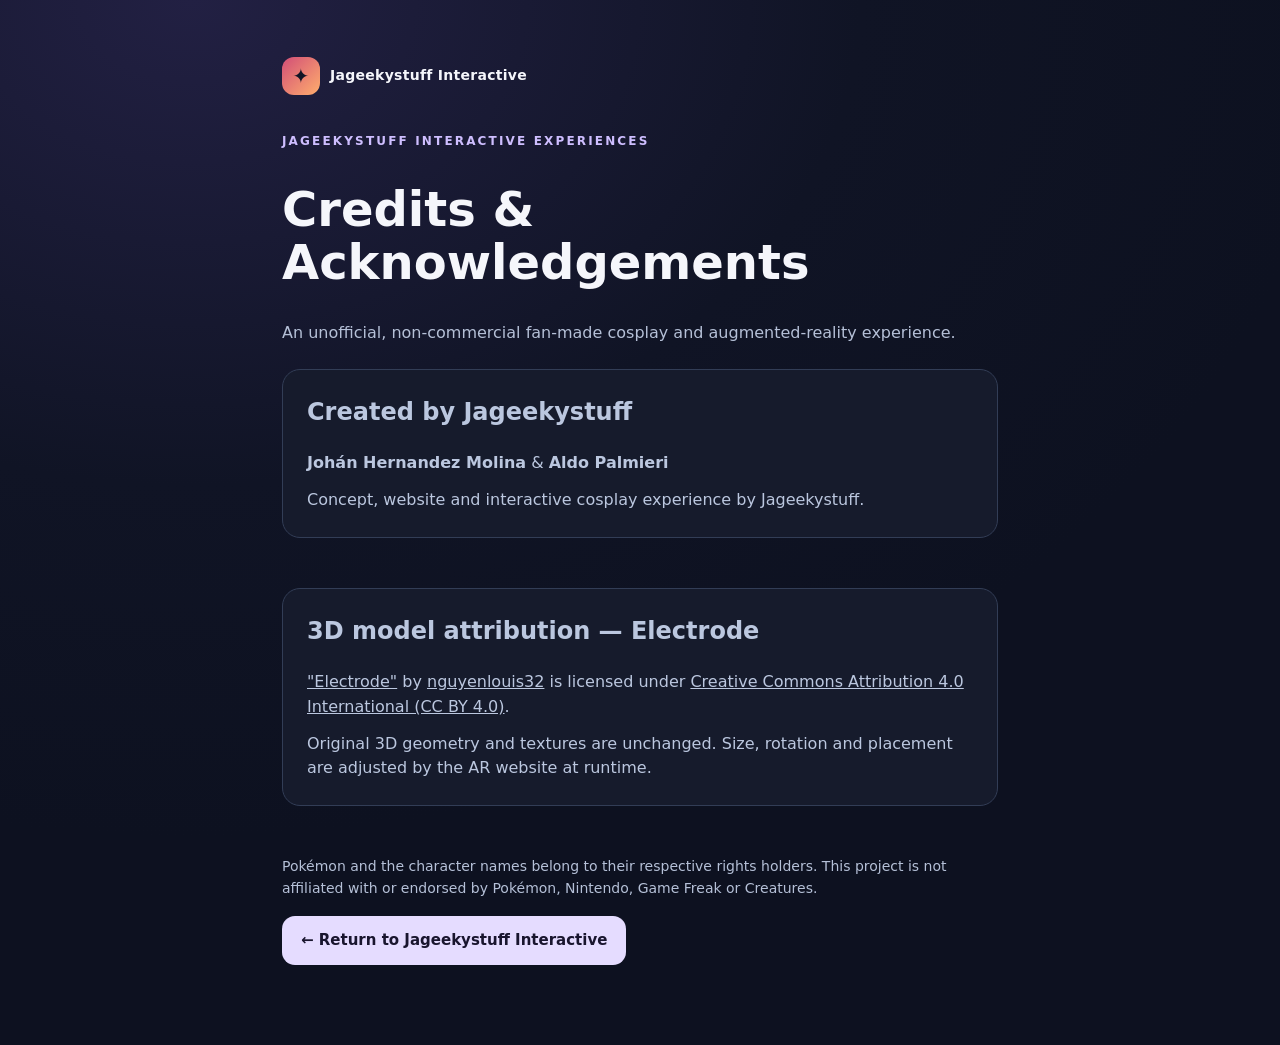
==== credits/index.html @ e49dac98 "Release v2.6 - Documentation and credits" ====
<!doctype html>
<html lang="en">
<head>
  <meta charset="utf-8">
  <meta name="viewport" content="width=device-width, initial-scale=1, viewport-fit=cover">
  <meta name="theme-color" content="#131a2c">
  <title>Credits & Acknowledgements · Jageekystuff Interactive</title>
  <link rel="stylesheet" href="/assets/styles.css">
</head>
<body>
  <div class="container" style="max-width:760px;padding-top:32px;padding-bottom:64px">
    <nav class="nav"><a class="mark" href="/"><span class="mark-icon">✦</span> Jageekystuff Interactive</a></nav>
    <main>
      <p class="eyebrow">Jageekystuff Interactive Experiences</p>
      <h1 style="font-size:clamp(29px,7vw,48px);line-height:1.1">Credits & Acknowledgements</h1>
      <p style="color:var(--muted)">An unofficial, non-commercial fan-made cosplay and augmented-reality experience.</p>
      <section class="notice" style="margin-top:24px">
        <h2 style="margin-top:0">Created by Jageekystuff</h2>
        <p><strong>Johán Hernandez Molina</strong> &amp; <strong>Aldo Palmieri</strong></p>
        <p style="margin-top:12px">Concept, website and interactive cosplay experience by Jageekystuff.</p>
      </section>
      <section class="notice" style="margin-top:24px">
        <h2 style="margin-top:0">3D model attribution — Electrode</h2>
        <p><a href="https://skfb.ly/ouFTG">"Electrode"</a> by <a href="https://sketchfab.com/nguyenlouis32">nguyenlouis32</a> is licensed under <a href="https://creativecommons.org/licenses/by/4.0/">Creative Commons Attribution 4.0 International (CC BY 4.0)</a>.</p>
        <p style="margin-top:12px">Original 3D geometry and textures are unchanged. Size, rotation and placement are adjusted by the AR website at runtime.</p>
      </section>
      <p style="color:var(--muted);font-size:14px">Pokémon and the character names belong to their respective rights holders. This project is not affiliated with or endorsed by Pokémon, Nintendo, Game Freak or Creatures.</p>
      <p><a class="button" href="/">← Return to Jageekystuff Interactive</a></p>
    </main>
  </div>
</body>
</html>
---- assets/styles.css ----
:root{--bg:#0d1120;--panel:#1a2032;--text:#f5f6fb;--muted:#b5c0d7;--purple:#9a8bff;--border:#323d56;--orange:#ff9c46;--yellow:#ffe470;--card-radius:24px}*{box-sizing:border-box}html{scroll-behavior:smooth}body{margin:0;background:radial-gradient(ellipse 90% 80% at 15% 0%,#222043 0%,#101425 58%,#0d1120 100%);font-family:Inter,ui-sans-serif,system-ui,-apple-system,'Segoe UI',Arial,sans-serif;color:var(--text);line-height:1.55}a{color:inherit}a:focus-visible,button:focus-visible{outline:3px solid #ffdb93;outline-offset:3px}.container{max-width:1000px;margin:0 auto;padding:0 22px}.nav{display:flex;align-items:center;justify-content:space-between;gap:16px;padding:25px 0}.mark{display:flex;align-items:center;gap:10px;font-size:14px;font-weight:850;letter-spacing:.02em;text-decoration:none}.mark-icon{display:inline-grid;place-items:center;width:38px;height:38px;border-radius:12px;background:linear-gradient(135deg,#d24e77,#ffae6d);color:#101425;font-size:20px}.nav small{color:var(--muted)}.hero{padding:75px 0 40px;max-width:800px}.eyebrow{text-transform:uppercase;letter-spacing:.18em;font-size:12px;color:#cebeff;font-weight:850}.hero h1{font-size:clamp(43px,7vw,76px);line-height:1.03;margin:17px 0 22px;letter-spacing:-.05em;font-weight:850}.gradient{background:linear-gradient(90deg,#ffbb92,#ffd7a9,#cbb6ff);color:transparent;background-clip:text}.hero p{color:var(--muted);font-size:clamp(16px,2vw,20px);max-width:610px}.grid{display:grid;grid-template-columns:repeat(2,minmax(0,1fr));gap:20px;padding:26px 0}.feature-card{position:relative;background:linear-gradient(158deg,#27253c 0%,#191d2e 82%);border:1px solid var(--border);border-radius:var(--card-radius);padding:27px;min-height:335px;display:flex;flex-direction:column;overflow:hidden}.feature-card:after{content:'✦';position:absolute;right:22px;top:12px;font-size:95px;line-height:1;opacity:.065}.feature-card h2{font-size:31px;line-height:1.1;margin:30px 0 8px}.feature-card p{margin:0 0 24px;color:var(--muted)}.feature-card.fire{border-top:3px solid #ff9855}.feature-card.electric{border-top:3px solid #f7d664}.tag{font-size:12px;letter-spacing:.1em;color:#ffe3b2;font-weight:850;text-transform:uppercase}.electric .tag{color:#ffef9b}.pills{display:flex;flex-wrap:wrap;gap:8px;margin-bottom:25px}.pills span{display:inline-block;border:1px solid #46506b;color:#e4e9fa;padding:5px 12px;font-size:13px;border-radius:30px}.button{border:0;border-radius:13px;padding:13px 19px;background:#e5dcff;color:#19152e;text-decoration:none;display:inline-flex;gap:9px;justify-content:center;align-items:center;font-size:15px;font-weight:800;cursor:pointer;transition:filter .2s}.button:hover{filter:brightness(1.08)}.button.outline{background:#272e45;color:#ecedfa;border:1px solid #525d77}.feature-card .button{margin-top:auto;align-self:flex-start}.notice{margin:28px 0 50px;background:#161b2c;border:1px solid var(--border);border-radius:18px;padding:24px;color:#bbc7df}.notice h3{color:#f1f2f8;margin:0 0 8px}.notice p{margin:0}.footer{border-top:1px solid #2d364d;padding:24px 0 40px;color:#a3aac0;font-size:13px}.footer .container{display:flex;justify-content:space-between;gap:15px;flex-wrap:wrap}.ar-body{background:#080c13}.ar-header{position:fixed;z-index:99;top:0;left:0;right:0;padding:12px 16px;background:linear-gradient(#0d1422ec,#0d142200);display:flex;align-items:flex-start;justify-content:space-between;gap:10px;pointer-events:none}.ar-header>*{pointer-events:auto}.mini-brand{background:#121c2bda;border:1px solid #4d5876a0;padding:10px 13px;border-radius:12px;font-size:14px;text-decoration:none;font-weight:800}.ar-status{margin-top:2px;border:1px solid #565b6d;background:#161b2ccc;padding:8px 11px;border-radius:12px;font-size:12px;color:#e9ecf7}.ar-bottom{position:fixed;z-index:99;bottom:14px;left:50%;transform:translateX(-50%);width:min(calc(100% - 22px),510px);border:1px solid #60698085;border-radius:20px;padding:15px 15px 12px;background:#111727ed;box-shadow:0 8px 50px #0009;color:#fff}.ar-bottom p{color:#cad5e9;font-size:12px;margin:5px 0 0}.ar-bottom strong{font-size:15px}.choice{display:flex;gap:8px;margin:9px 0 0}.choice button{flex:1;cursor:pointer;border-radius:12px;padding:10px 12px;font-size:14px;font-weight:850;border:1px solid #434d67;background:#263048;color:#f7f7fa}.choice button[aria-pressed=true]{border-color:#cbb6ff;background:#594c94}.guide-link{color:#ffda94}.ar-scene{position:fixed;inset:0;width:100vw;height:100vh;overflow:hidden}.ar-scene a-scene{width:100%;height:100%}.ar-start{position:fixed;z-index:110;inset:0;background:#080d19ef;display:grid;place-items:center;padding:22px}.start-card{max-width:450px;background:linear-gradient(#222641,#13192b);border:1px solid #49516c;border-radius:24px;text-align:center;padding:28px 22px}.start-card h1{font-size:33px;line-height:1.09;margin:10px 0 15px}.start-card p{font-size:15px;color:#ccd6eb}.start-card .button{width:100%;margin-top:12px}.small-note{font-size:12px!important}.scan-icon{font-size:43px}.hidden{display:none!important}@media(max-width:650px){.grid{grid-template-columns:1fr}.hero{padding:49px 0 15px}.nav small{display:none}.feature-card{min-height:290px}.feature-card h2{margin-top:20px}.ar-bottom{bottom:8px}}


/* AR model calibration controls, intentionally small and collapsible for mobile use. */
.adjust-toggle{position:fixed;z-index:105;top:68px;right:12px;border:1px solid #606b8a;background:#182036eb;color:#f8f8ff;border-radius:11px;padding:10px 12px;font-size:13px;font-weight:750;cursor:pointer}
.adjust-panel{position:fixed;z-index:106;top:114px;right:10px;width:min(370px,calc(100vw - 20px));max-height:min(67dvh,630px);overflow-y:auto;overscroll-behavior:contain;background:#111a2af5;border:1px solid #697694;border-radius:18px;box-shadow:0 16px 60px #000d;color:white;padding:15px}
.adjust-head{display:flex;align-items:center;justify-content:space-between;gap:12px;margin-bottom:6px}.adjust-head strong{font-size:15px}.adjust-head button{background:#2c3653;border:1px solid #525f7c;border-radius:9px;color:#fff;font-size:16px;padding:5px 12px}
.adjust-note{font-size:12px;line-height:1.35;color:#c8d2ea;margin:8px 0}.adjust-grid{display:grid;gap:9px}.adjust-grid label{font-size:12px;color:#f1f4fb;display:block}.adjust-grid output{font-variant-numeric:tabular-nums;font-weight:800;color:#ffe6a3;padding-left:5px}.adjust-grid input{display:block;accent-color:#ffb461;width:100%;min-height:28px;margin-top:2px}.adjust-actions{display:flex;gap:8px;margin-top:12px}.adjust-actions button{flex:1;padding:9px 6px;border-radius:10px;border:1px solid #626c89;background:#2b3450;color:#fff;font-size:12px;font-weight:750;cursor:pointer}
@media(max-width:650px){.ar-status{font-size:10px;max-width:53vw;text-align:right}.adjust-panel{max-height:60dvh}}


/* V2.1: Keep DOM controls above AR.js camera/canvas layers on Android Chrome.
   A separate fixed UI portal is mounted directly under <body>. */
body.ar-body { overflow: hidden; }
.ar-ui-layer {
  position: fixed !important;
  inset: 0 !important;
  width: 100% !important;
  height: 100% !important;
  z-index: 2147483000 !important;
  pointer-events: none !important;
  isolation: isolate;
}
.ar-ui-layer > .ar-header,
.ar-ui-layer > .ar-bottom,
.ar-ui-layer > .adjust-toggle,
.ar-ui-layer > .adjust-panel,
.ar-ui-layer > .ar-start { pointer-events: auto !important; }
.ar-ui-layer > .ar-header { z-index: 5 !important; }
.ar-ui-layer > .ar-bottom { z-index: 5 !important; }
.ar-ui-layer > .adjust-toggle { z-index: 10 !important; }
.ar-ui-layer > .adjust-panel { z-index: 11 !important; }
.ar-ui-layer > .ar-start { z-index: 20 !important; }
.ar-scene { z-index: 0 !important; }
.adjust-toggle {
  top: 74px !important;
  right: 14px !important;
  display: inline-flex !important;
  align-items: center;
  justify-content: center;
  gap: 5px;
  min-height: 46px;
  visibility: visible !important;
  opacity: 1 !important;
  background: #fdd674 !important;
  color: #19131b !important;
  border: 2px solid #432c12 !important;
  box-shadow: 0 4px 20px #000b;
  font-size: 15px !important;
  font-weight: 900;
}
.adjust-toggle:focus-visible { outline: 3px solid #fff; }
.adjust-panel {
  top: 129px !important;
  max-height: calc(100dvh - 175px) !important;
  background: #101827 !important;
  box-shadow: 0 9px 60px #000f;
}
.ar-bottom { bottom: max(10px, env(safe-area-inset-bottom)) !important; }
@media (max-width: 600px) {
  .ar-header { padding: 12px 12px !important; }
  .ar-status { max-width: 43vw !important; }
  .adjust-panel { max-height: calc(100dvh - 175px) !important; }
  .ar-bottom { max-height: 34dvh; overflow-y: auto; }
}


/* V2.2: AR.js sometimes writes a fixed inline width to <body> and its scene.
   Keep the mobile viewport independent from video / renderer dimensions. */
html:has(body.ar-body) {
  width: 100% !important;
  max-width: 100% !important;
  height: 100% !important;
  min-width: 0 !important;
  margin: 0 !important;
  overflow: hidden !important;
  -webkit-text-size-adjust: 100%;
  text-size-adjust: 100%;
}
body.ar-body {
  width: 100% !important;
  max-width: 100% !important;
  min-width: 0 !important;
  height: 100% !important;
  min-height: 100% !important;
  margin: 0 !important;
  padding: 0 !important;
  overflow: hidden !important;
  position: relative !important;
}
body.ar-body > main {
  position: fixed !important;
  inset: 0 !important;
  width: 100% !important;
  height: 100% !important;
  overflow: hidden !important;
}
body.ar-body #scene-host {
  position: absolute !important;
  inset: 0 !important;
  width: 100% !important;
  height: 100% !important;
  min-width: 0 !important;
  max-width: 100% !important;
  overflow: hidden !important;
  z-index: 0 !important;
}
body.ar-body #scene-host > a-scene {
  display: block !important;
  position: absolute !important;
  inset: 0 !important;
  width: 100% !important;
  height: 100% !important;
  max-width: 100% !important;
  min-width: 0 !important;
  overflow: hidden !important;
}
body.ar-body #scene-host canvas.a-canvas {
  max-width: none;
}
body.ar-body .ar-ui-layer {
  position: fixed !important;
  inset: 0 !important;
  width: 100vw !important;
  width: 100dvw !important;
  height: 100vh !important;
  height: 100dvh !important;
  min-width: 0 !important;
  max-width: none !important;
  contain: layout style !important;
  transform: none !important;
  isolation: isolate;
}
body.ar-body .ar-header {
  top: env(safe-area-inset-top, 0px) !important;
  left: 0 !important;
  right: 0 !important;
  width: 100% !important;
  padding: 12px !important;
  display: flex !important;
  flex-wrap: nowrap !important;
  align-items: flex-start !important;
  justify-content: space-between !important;
}
body.ar-body .mini-brand {
  flex: 0 1 auto;
  min-width: 0;
  font-size: 14px;
  white-space: nowrap;
  line-height: 1.3;
}
body.ar-body .ar-status {
  flex: 0 1 48%;
  min-width: 0;
  max-width: 48%;
  overflow-wrap: anywhere;
}
body.ar-body .adjust-toggle {
  position: fixed !important;
  z-index: 15 !important;
  top: calc(env(safe-area-inset-top, 0px) + 73px) !important;
  right: 12px !important;
  left: auto !important;
  width: auto !important;
  max-width: calc(100vw - 24px) !important;
  min-height: 48px !important;
  padding: 10px 14px !important;
  font-size: 14px !important;
  white-space: nowrap !important;
  -webkit-text-size-adjust: 100%;
}
body.ar-body .adjust-panel {
  position: fixed !important;
  z-index: 16 !important;
  top: calc(env(safe-area-inset-top, 0px) + 128px) !important;
  bottom: auto !important;
  right: 10px !important;
  left: auto !important;
  width: min(380px, calc(100vw - 20px)) !important;
  max-height: calc(100dvh - 165px) !important;
  overflow: auto !important;
  -webkit-overflow-scrolling: touch;
  touch-action: pan-y;
}
body.ar-body .adjust-grid input { touch-action: pan-x !important; }
body.ar-body .ar-bottom {
  position: fixed !important;
  z-index: 5 !important;
  left: 50% !important;
  right: auto !important;
  transform: translateX(-50%) !important;
  width: calc(100vw - 24px) !important;
  max-width: 510px !important;
  bottom: calc(env(safe-area-inset-bottom, 0px) + 10px) !important;
  padding: 12px !important;
  max-height: min(31dvh, 205px) !important;
  overflow-y: auto;
}
body.ar-body .ar-start {
  position: fixed !important;
  z-index: 30 !important;
  inset: 0 !important;
  width: 100% !important;
  height: 100% !important;
  overflow-y: auto !important;
}
@media (max-width: 450px) {
  body.ar-body .ar-header { padding: 10px !important; }
  body.ar-body .mini-brand { font-size: 13px !important; padding: 9px 10px !important; }
  body.ar-body .ar-status { font-size: 10px !important; padding: 6px !important; }
  body.ar-body .adjust-toggle { top: calc(env(safe-area-inset-top, 0px) + 66px) !important; }
  body.ar-body .adjust-panel { top: calc(env(safe-area-inset-top, 0px) + 119px) !important; }
  body.ar-body .ar-bottom p { font-size: 11px; }
}
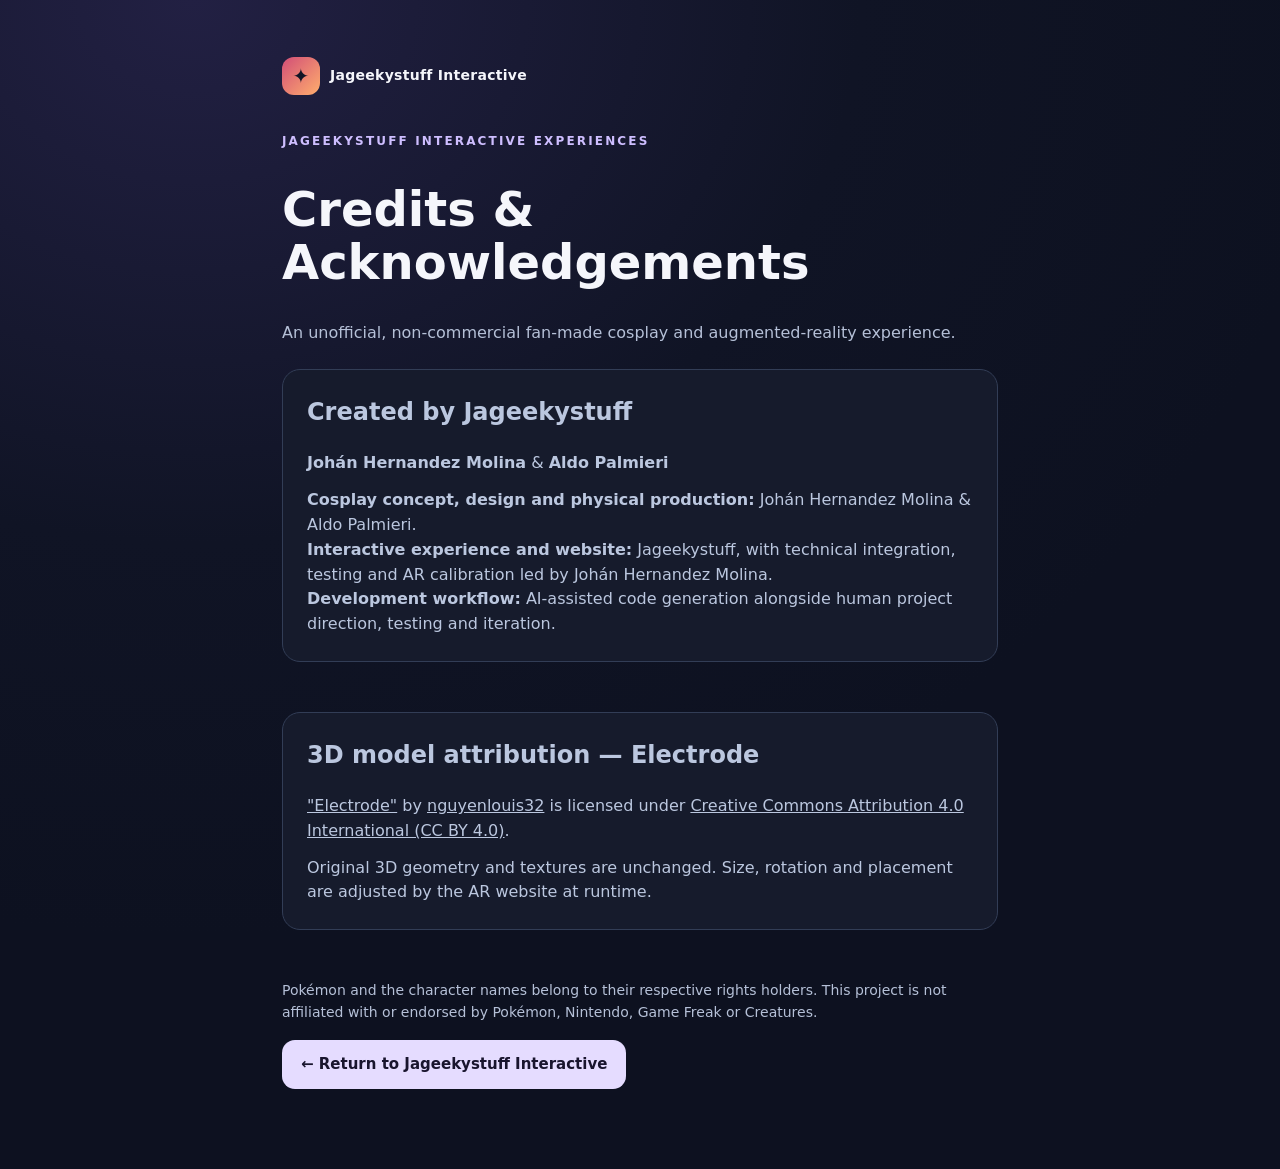
==== commit 4d9c218a: ""Release v2.7 - Electrode calibration and project updates"" ====
--- a/credits/index.html
+++ b/credits/index.html
@@ -17,7 +17,9 @@
       <section class="notice" style="margin-top:24px">
         <h2 style="margin-top:0">Created by Jageekystuff</h2>
         <p><strong>Johán Hernandez Molina</strong> &amp; <strong>Aldo Palmieri</strong></p>
-        <p style="margin-top:12px">Concept, website and interactive cosplay experience by Jageekystuff.</p>
+        <p style="margin-top:12px"><strong>Cosplay concept, design and physical production:</strong> Johán Hernandez Molina &amp; Aldo Palmieri.</p>
+        <p><strong>Interactive experience and website:</strong> Jageekystuff, with technical integration, testing and AR calibration led by Johán Hernandez Molina.</p>
+        <p><strong>Development workflow:</strong> AI-assisted code generation alongside human project direction, testing and iteration.</p>
       </section>
       <section class="notice" style="margin-top:24px">
         <h2 style="margin-top:0">3D model attribution — Electrode</h2>
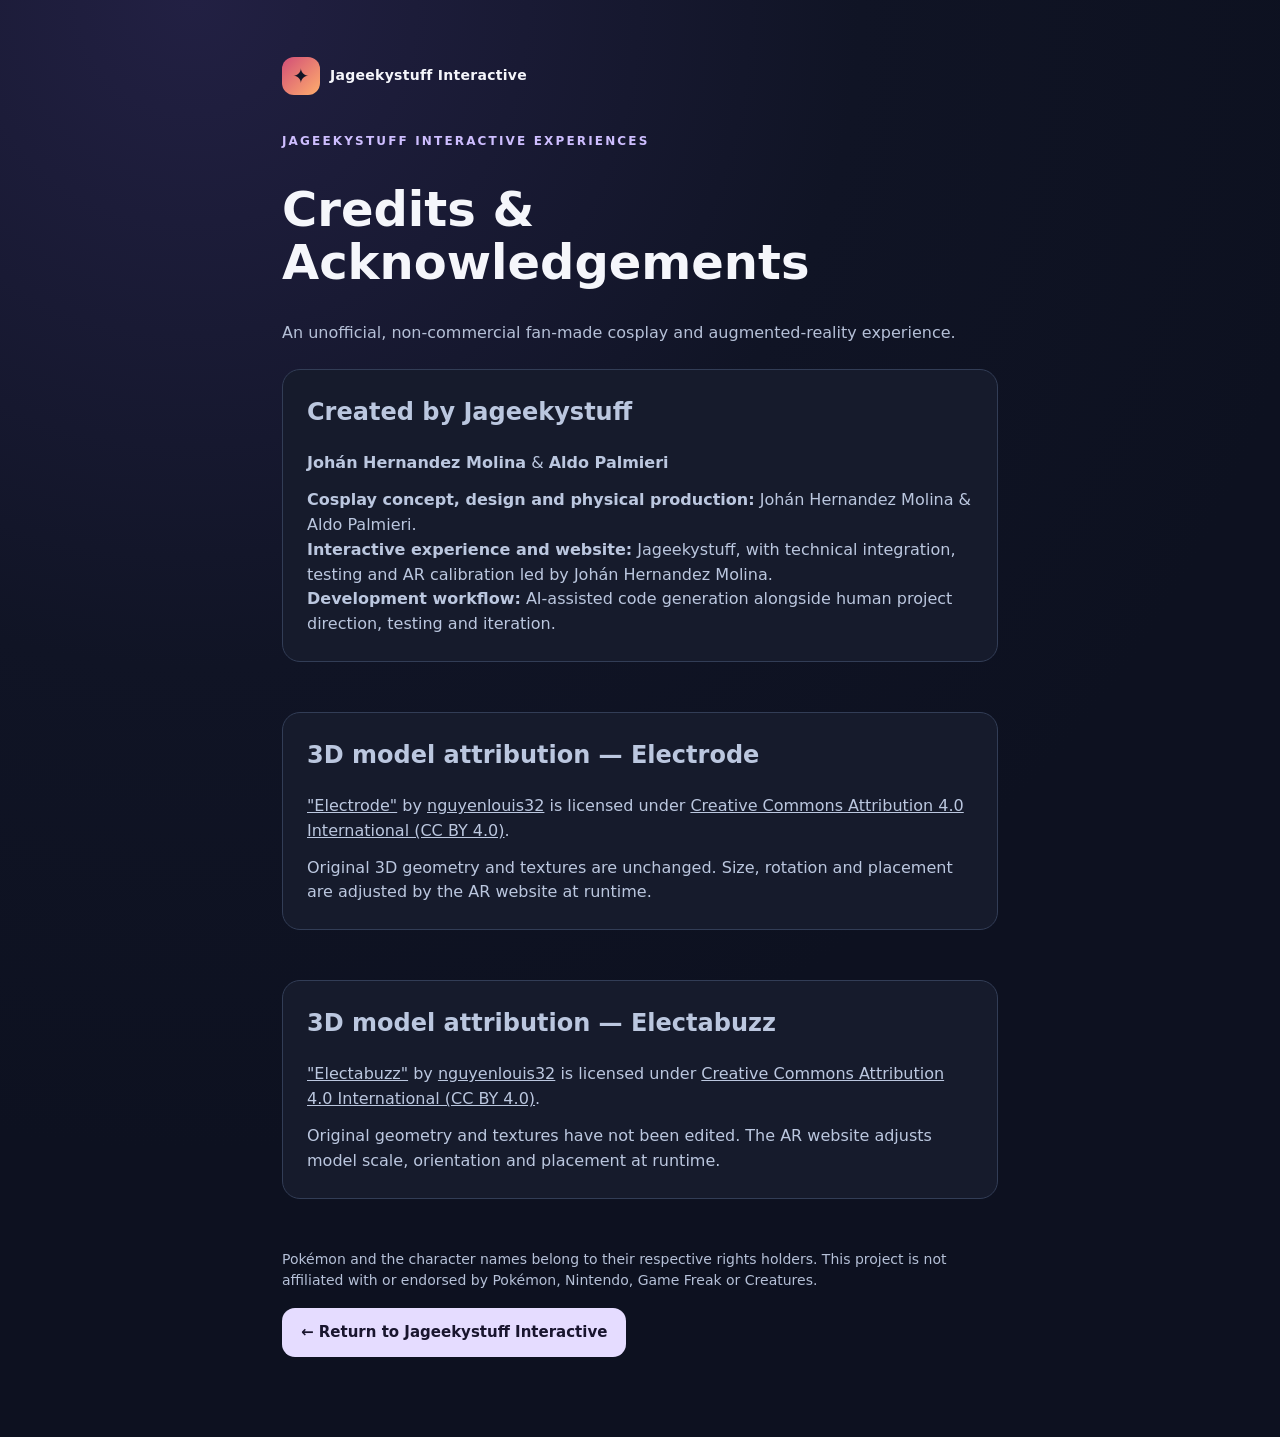
==== commit e464cd15: ""Release v2.8 - Add Electabuzz to Lt. Surge AR"" ====
--- a/credits/index.html
+++ b/credits/index.html
@@ -26,6 +26,11 @@
         <p><a href="https://skfb.ly/ouFTG">"Electrode"</a> by <a href="https://sketchfab.com/nguyenlouis32">nguyenlouis32</a> is licensed under <a href="https://creativecommons.org/licenses/by/4.0/">Creative Commons Attribution 4.0 International (CC BY 4.0)</a>.</p>
         <p style="margin-top:12px">Original 3D geometry and textures are unchanged. Size, rotation and placement are adjusted by the AR website at runtime.</p>
       </section>
+      <section class="notice" style="margin-top:24px">
+        <h2 style="margin-top:0">3D model attribution — Electabuzz</h2>
+        <p><a href="https://skfb.ly/ouHEN">"Electabuzz"</a> by <a href="https://sketchfab.com/nguyenlouis32">nguyenlouis32</a> is licensed under <a href="https://creativecommons.org/licenses/by/4.0/">Creative Commons Attribution 4.0 International (CC BY 4.0)</a>.</p>
+        <p style="margin-top:12px">Original geometry and textures have not been edited. The AR website adjusts model scale, orientation and placement at runtime.</p>
+      </section>
       <p style="color:var(--muted);font-size:14px">Pokémon and the character names belong to their respective rights holders. This project is not affiliated with or endorsed by Pokémon, Nintendo, Game Freak or Creatures.</p>
       <p><a class="button" href="/">← Return to Jageekystuff Interactive</a></p>
     </main>
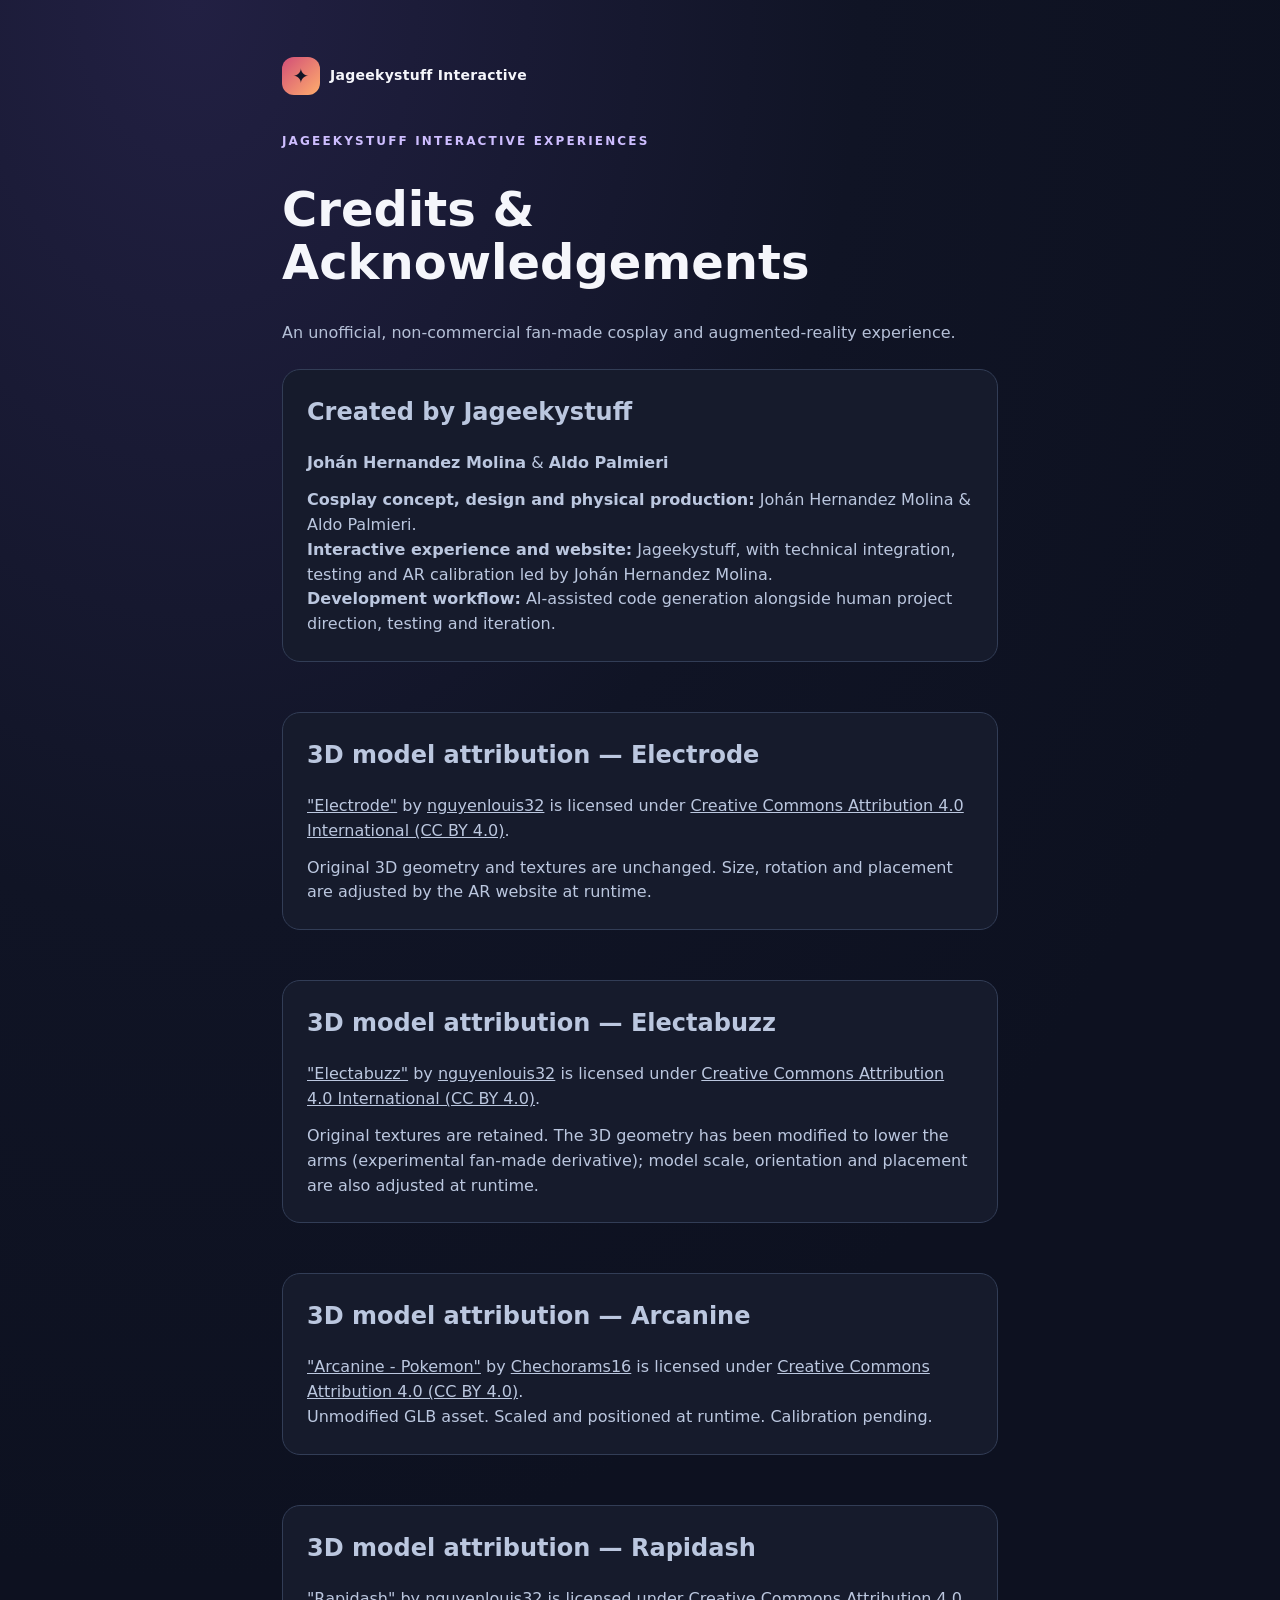
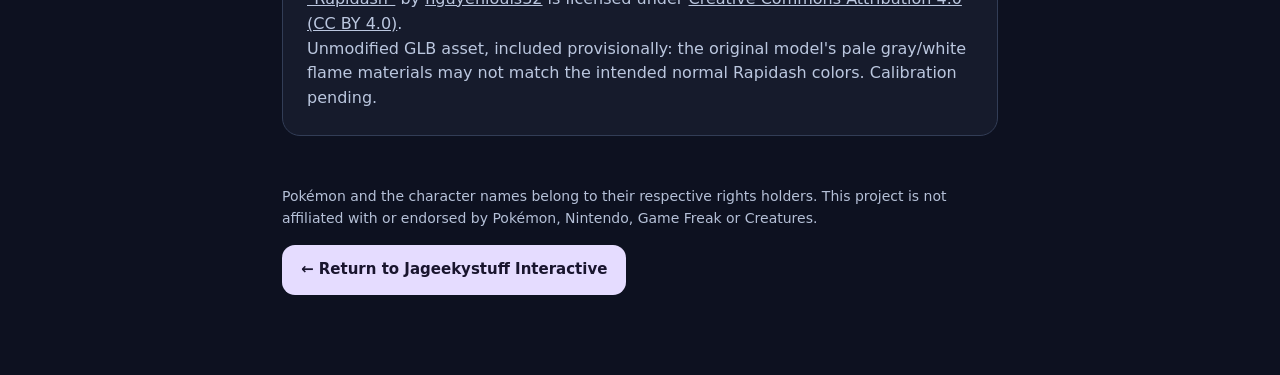
==== commit a9ddf918: ""Release v2.9 - Complete Pokemon roster and test Electabuzz relaxed pose"" ====
--- a/credits/index.html
+++ b/credits/index.html
@@ -29,7 +29,17 @@
       <section class="notice" style="margin-top:24px">
         <h2 style="margin-top:0">3D model attribution — Electabuzz</h2>
         <p><a href="https://skfb.ly/ouHEN">"Electabuzz"</a> by <a href="https://sketchfab.com/nguyenlouis32">nguyenlouis32</a> is licensed under <a href="https://creativecommons.org/licenses/by/4.0/">Creative Commons Attribution 4.0 International (CC BY 4.0)</a>.</p>
-        <p style="margin-top:12px">Original geometry and textures have not been edited. The AR website adjusts model scale, orientation and placement at runtime.</p>
+        <p style="margin-top:12px">Original textures are retained. The 3D geometry has been modified to lower the arms (experimental fan-made derivative); model scale, orientation and placement are also adjusted at runtime.</p>
+      </section>
+      <section class="notice" style="margin-top:24px">
+        <h2 style="margin-top:0">3D model attribution — Arcanine</h2>
+        <p><a href="https://skfb.ly/pAXUy">"Arcanine - Pokemon"</a> by <a href="https://sketchfab.com/Chechorams16">Chechorams16</a> is licensed under <a href="https://creativecommons.org/licenses/by/4.0/">Creative Commons Attribution 4.0 (CC BY 4.0)</a>.</p>
+        <p>Unmodified GLB asset. Scaled and positioned at runtime. Calibration pending.</p>
+      </section>
+      <section class="notice" style="margin-top:24px">
+        <h2 style="margin-top:0">3D model attribution — Rapidash</h2>
+        <p><a href="https://skfb.ly/ouEwL">"Rapidash"</a> by <a href="https://sketchfab.com/nguyenlouis32">nguyenlouis32</a> is licensed under <a href="https://creativecommons.org/licenses/by/4.0/">Creative Commons Attribution 4.0 (CC BY 4.0)</a>.</p>
+        <p>Unmodified GLB asset, included provisionally: the original model's pale gray/white flame materials may not match the intended normal Rapidash colors. Calibration pending.</p>
       </section>
       <p style="color:var(--muted);font-size:14px">Pokémon and the character names belong to their respective rights holders. This project is not affiliated with or endorsed by Pokémon, Nintendo, Game Freak or Creatures.</p>
       <p><a class="button" href="/">← Return to Jageekystuff Interactive</a></p>
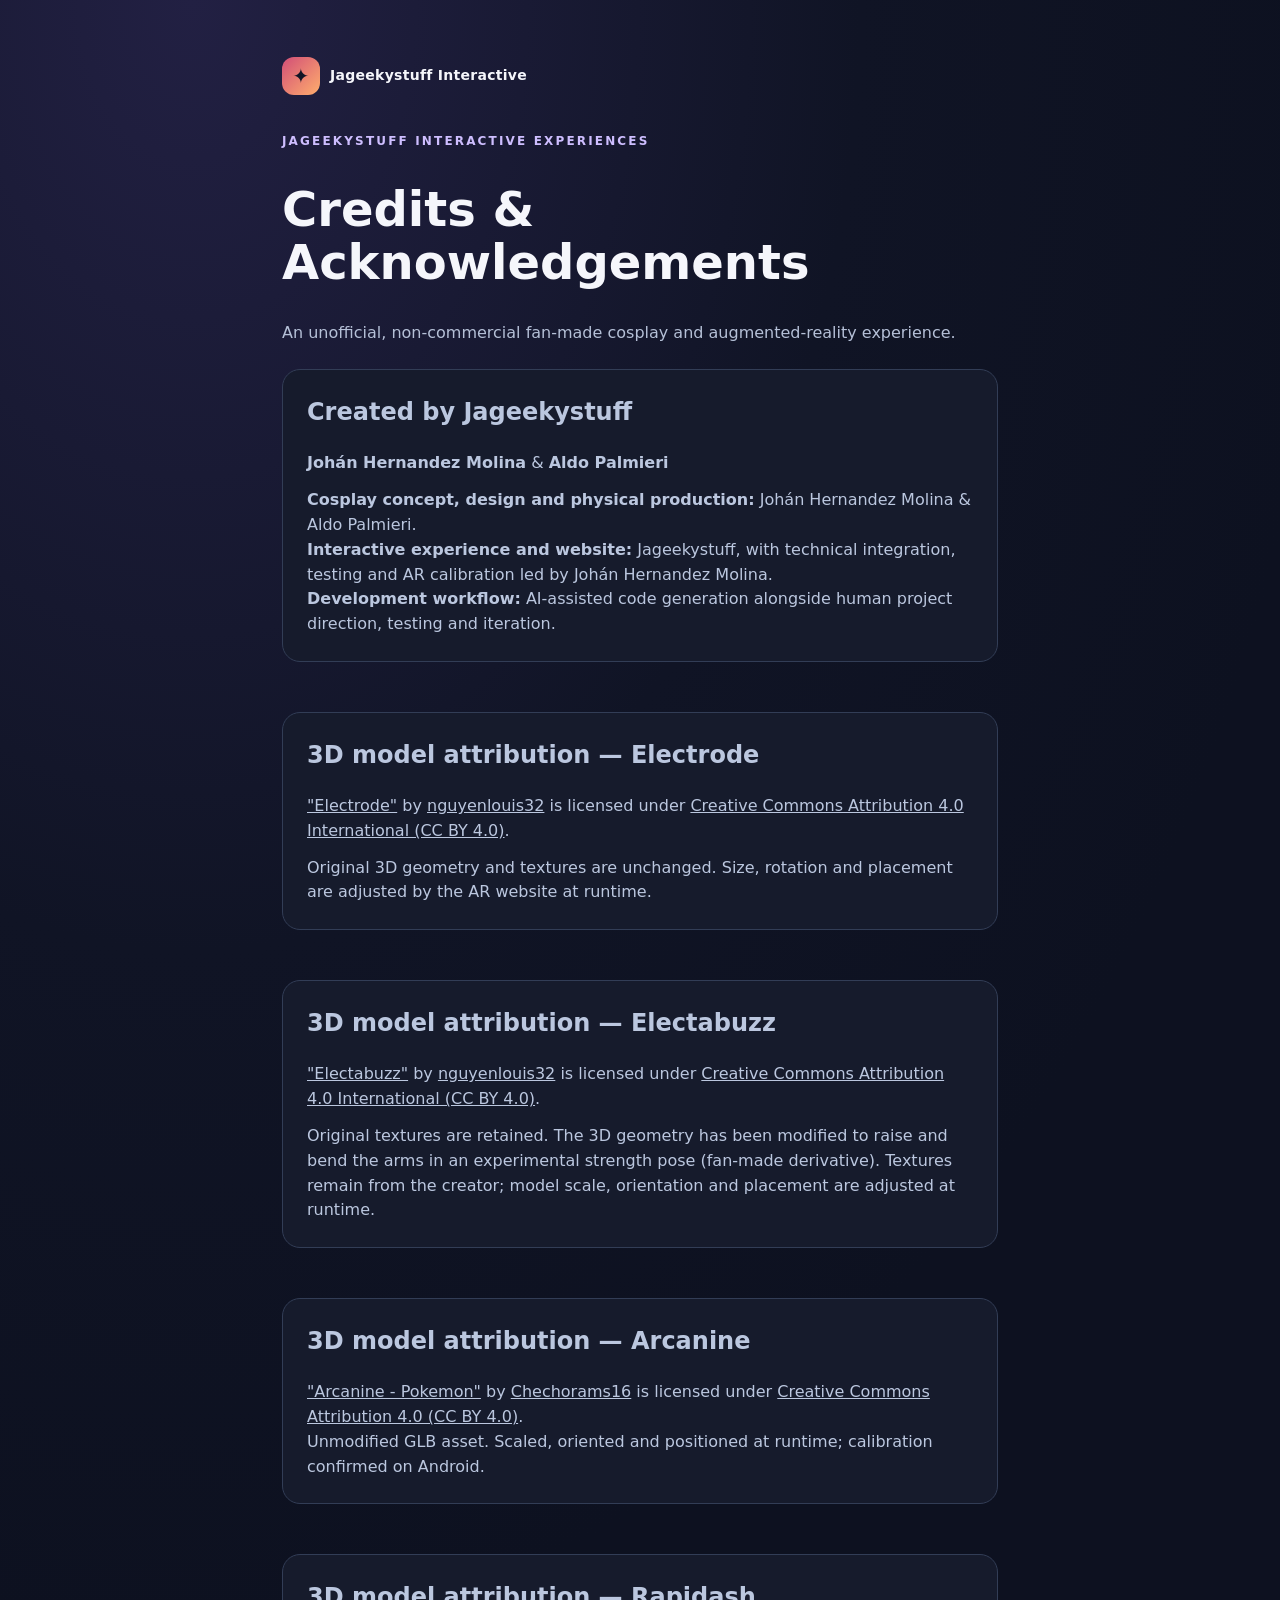
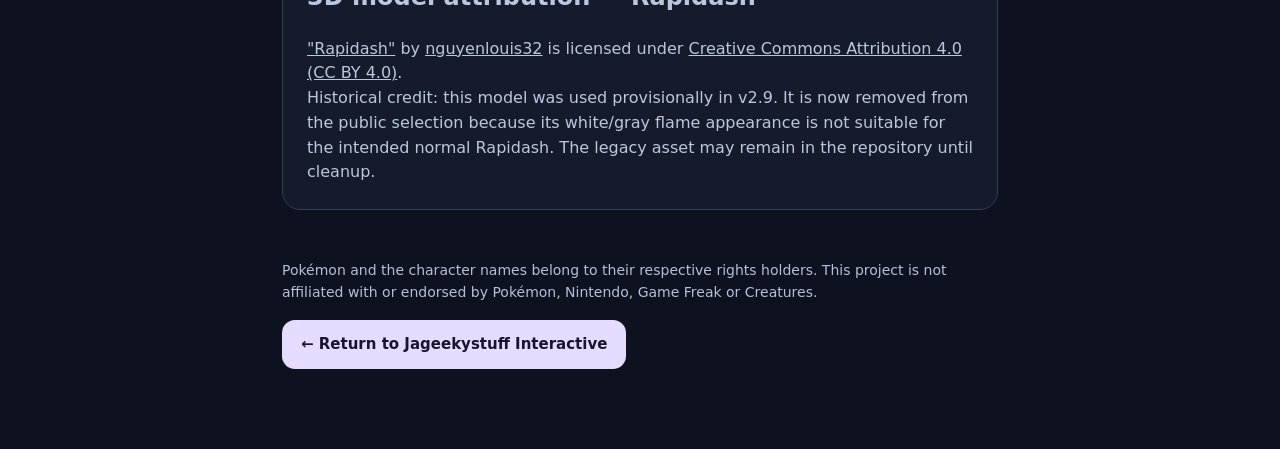
==== commit 38158f13: ""Release v2.10 - Electabuzz flex pose, Arcanine calibration and landing update"" ====
--- a/credits/index.html
+++ b/credits/index.html
@@ -29,17 +29,17 @@
       <section class="notice" style="margin-top:24px">
         <h2 style="margin-top:0">3D model attribution — Electabuzz</h2>
         <p><a href="https://skfb.ly/ouHEN">"Electabuzz"</a> by <a href="https://sketchfab.com/nguyenlouis32">nguyenlouis32</a> is licensed under <a href="https://creativecommons.org/licenses/by/4.0/">Creative Commons Attribution 4.0 International (CC BY 4.0)</a>.</p>
-        <p style="margin-top:12px">Original textures are retained. The 3D geometry has been modified to lower the arms (experimental fan-made derivative); model scale, orientation and placement are also adjusted at runtime.</p>
+        <p style="margin-top:12px">Original textures are retained. The 3D geometry has been modified to raise and bend the arms in an experimental strength pose (fan-made derivative). Textures remain from the creator; model scale, orientation and placement are adjusted at runtime.</p>
       </section>
       <section class="notice" style="margin-top:24px">
         <h2 style="margin-top:0">3D model attribution — Arcanine</h2>
         <p><a href="https://skfb.ly/pAXUy">"Arcanine - Pokemon"</a> by <a href="https://sketchfab.com/Chechorams16">Chechorams16</a> is licensed under <a href="https://creativecommons.org/licenses/by/4.0/">Creative Commons Attribution 4.0 (CC BY 4.0)</a>.</p>
-        <p>Unmodified GLB asset. Scaled and positioned at runtime. Calibration pending.</p>
+        <p>Unmodified GLB asset. Scaled, oriented and positioned at runtime; calibration confirmed on Android.</p>
       </section>
       <section class="notice" style="margin-top:24px">
         <h2 style="margin-top:0">3D model attribution — Rapidash</h2>
         <p><a href="https://skfb.ly/ouEwL">"Rapidash"</a> by <a href="https://sketchfab.com/nguyenlouis32">nguyenlouis32</a> is licensed under <a href="https://creativecommons.org/licenses/by/4.0/">Creative Commons Attribution 4.0 (CC BY 4.0)</a>.</p>
-        <p>Unmodified GLB asset, included provisionally: the original model's pale gray/white flame materials may not match the intended normal Rapidash colors. Calibration pending.</p>
+        <p>Historical credit: this model was used provisionally in v2.9. It is now removed from the public selection because its white/gray flame appearance is not suitable for the intended normal Rapidash. The legacy asset may remain in the repository until cleanup.</p>
       </section>
       <p style="color:var(--muted);font-size:14px">Pokémon and the character names belong to their respective rights holders. This project is not affiliated with or endorsed by Pokémon, Nintendo, Game Freak or Creatures.</p>
       <p><a class="button" href="/">← Return to Jageekystuff Interactive</a></p>
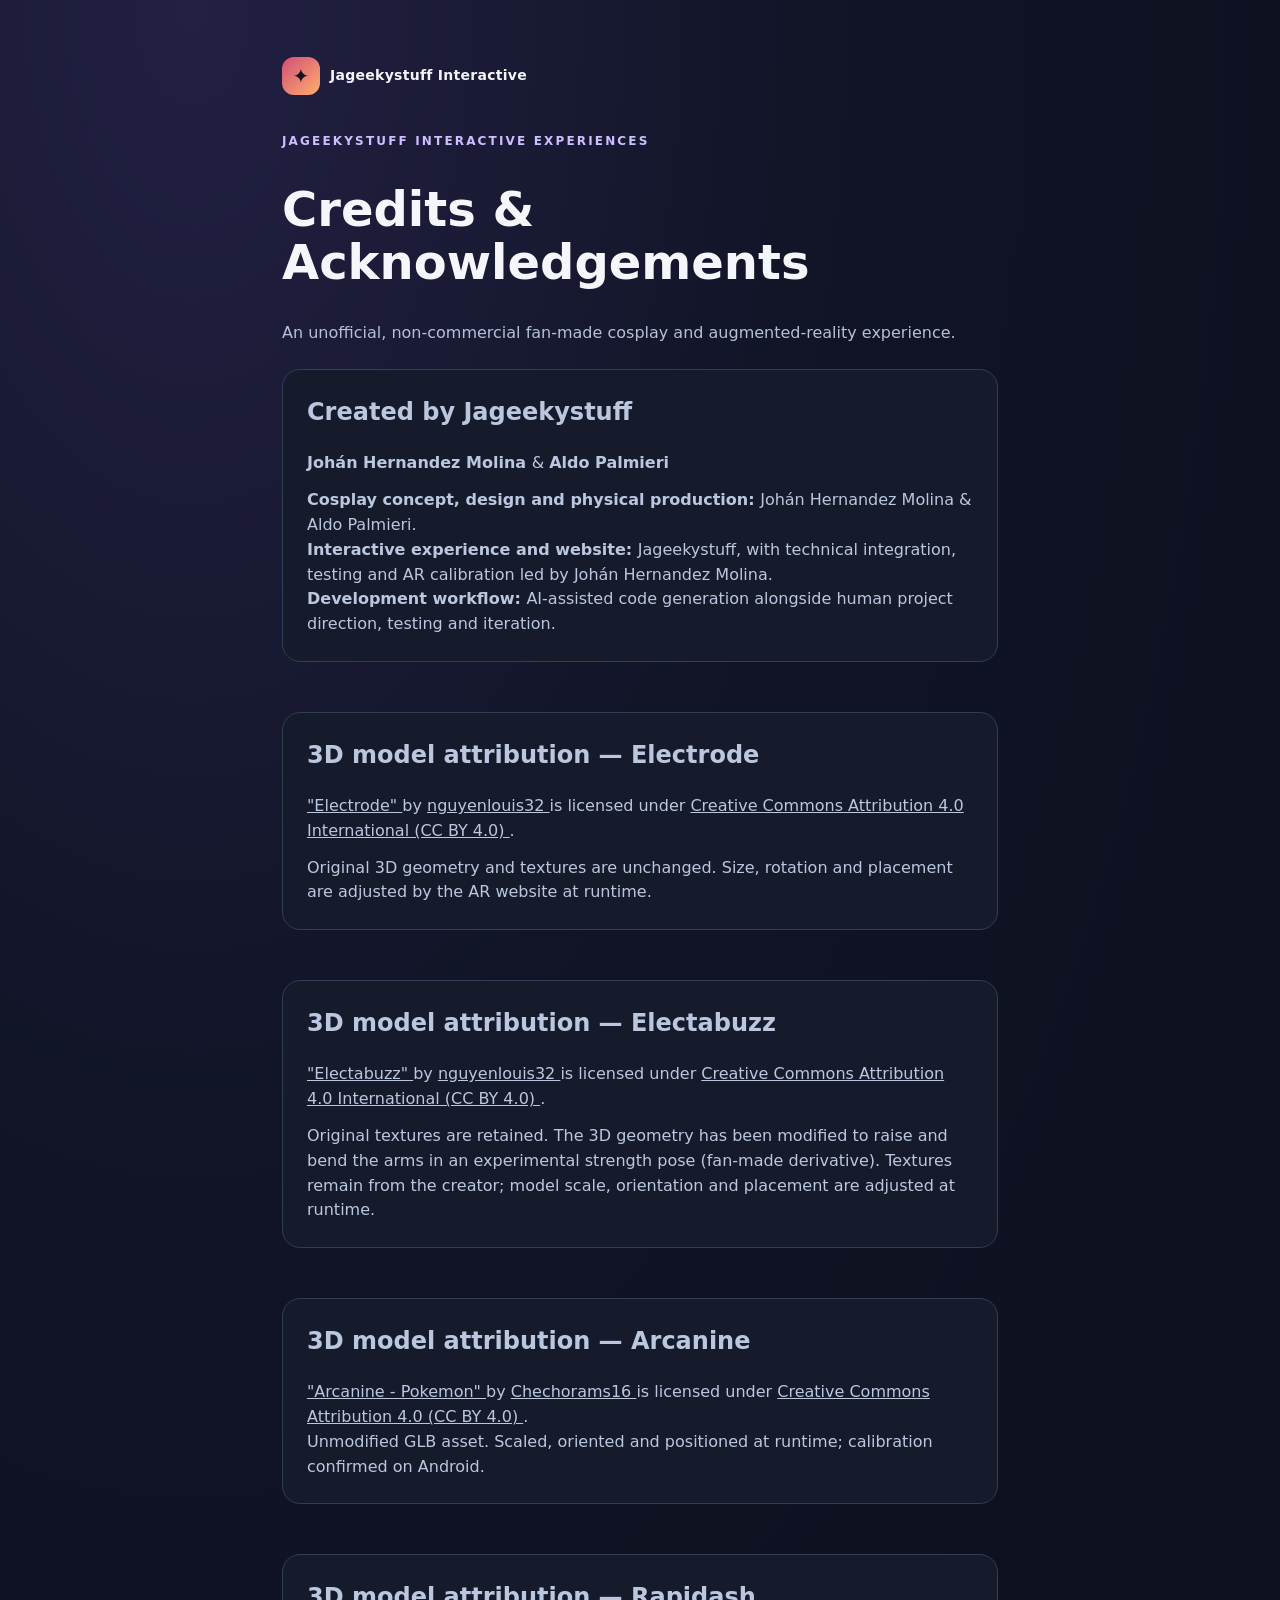
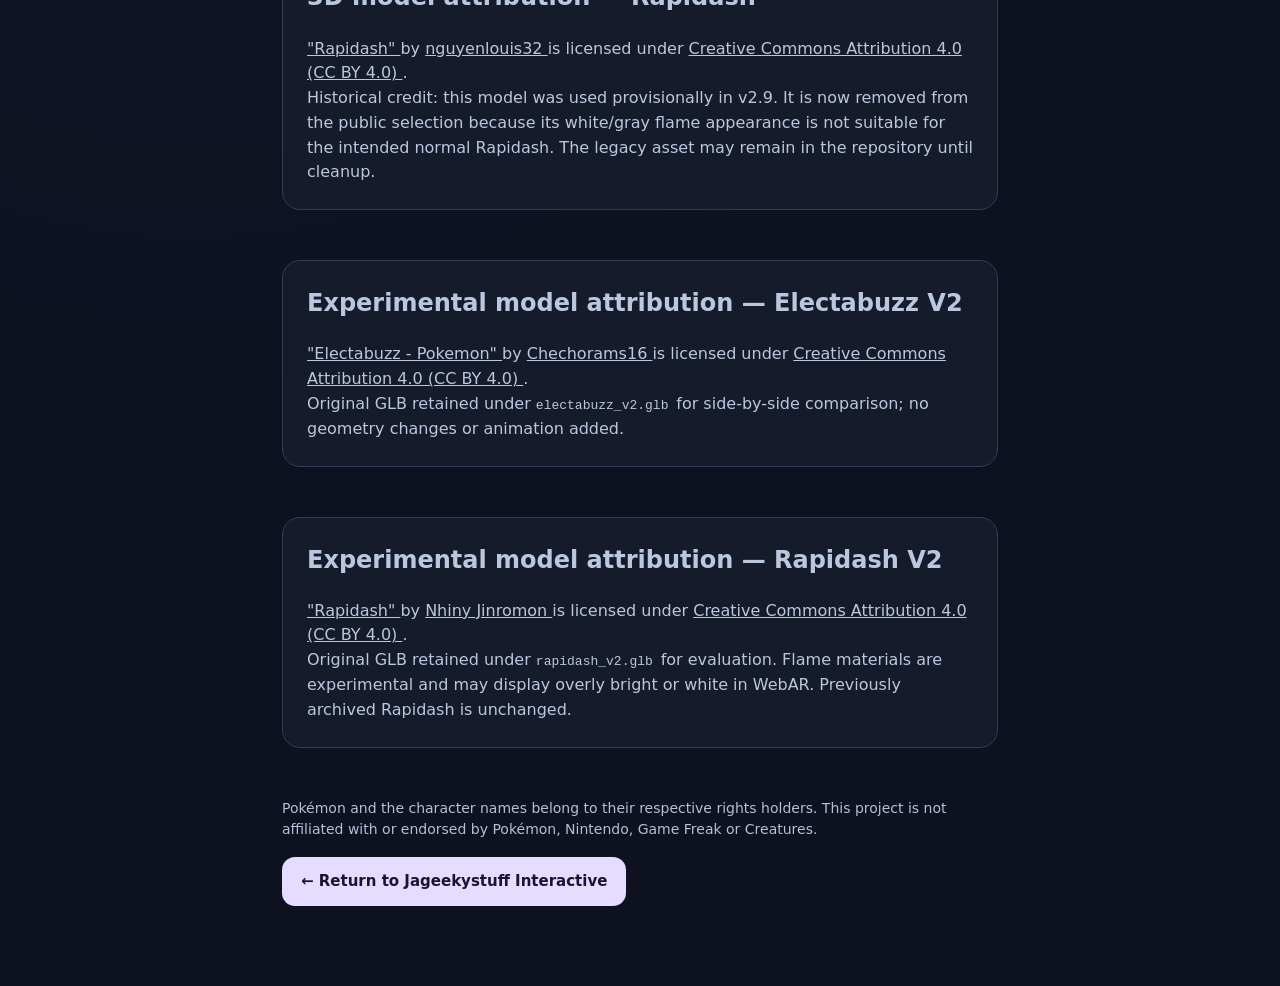
==== commit e19395e9: ""Release v2.11 - Add test models and standardize code formatting"" ====
--- a/credits/index.html
+++ b/credits/index.html
@@ -1,49 +1,215 @@
-<!doctype html>
+<!DOCTYPE html>
 <html lang="en">
-<head>
-  <meta charset="utf-8">
-  <meta name="viewport" content="width=device-width, initial-scale=1, viewport-fit=cover">
-  <meta name="theme-color" content="#131a2c">
-  <title>Credits & Acknowledgements · Jageekystuff Interactive</title>
-  <link rel="stylesheet" href="/assets/styles.css">
-</head>
-<body>
-  <div class="container" style="max-width:760px;padding-top:32px;padding-bottom:64px">
-    <nav class="nav"><a class="mark" href="/"><span class="mark-icon">✦</span> Jageekystuff Interactive</a></nav>
-    <main>
-      <p class="eyebrow">Jageekystuff Interactive Experiences</p>
-      <h1 style="font-size:clamp(29px,7vw,48px);line-height:1.1">Credits & Acknowledgements</h1>
-      <p style="color:var(--muted)">An unofficial, non-commercial fan-made cosplay and augmented-reality experience.</p>
-      <section class="notice" style="margin-top:24px">
-        <h2 style="margin-top:0">Created by Jageekystuff</h2>
-        <p><strong>Johán Hernandez Molina</strong> &amp; <strong>Aldo Palmieri</strong></p>
-        <p style="margin-top:12px"><strong>Cosplay concept, design and physical production:</strong> Johán Hernandez Molina &amp; Aldo Palmieri.</p>
-        <p><strong>Interactive experience and website:</strong> Jageekystuff, with technical integration, testing and AR calibration led by Johán Hernandez Molina.</p>
-        <p><strong>Development workflow:</strong> AI-assisted code generation alongside human project direction, testing and iteration.</p>
-      </section>
-      <section class="notice" style="margin-top:24px">
-        <h2 style="margin-top:0">3D model attribution — Electrode</h2>
-        <p><a href="https://skfb.ly/ouFTG">"Electrode"</a> by <a href="https://sketchfab.com/nguyenlouis32">nguyenlouis32</a> is licensed under <a href="https://creativecommons.org/licenses/by/4.0/">Creative Commons Attribution 4.0 International (CC BY 4.0)</a>.</p>
-        <p style="margin-top:12px">Original 3D geometry and textures are unchanged. Size, rotation and placement are adjusted by the AR website at runtime.</p>
-      </section>
-      <section class="notice" style="margin-top:24px">
-        <h2 style="margin-top:0">3D model attribution — Electabuzz</h2>
-        <p><a href="https://skfb.ly/ouHEN">"Electabuzz"</a> by <a href="https://sketchfab.com/nguyenlouis32">nguyenlouis32</a> is licensed under <a href="https://creativecommons.org/licenses/by/4.0/">Creative Commons Attribution 4.0 International (CC BY 4.0)</a>.</p>
-        <p style="margin-top:12px">Original textures are retained. The 3D geometry has been modified to raise and bend the arms in an experimental strength pose (fan-made derivative). Textures remain from the creator; model scale, orientation and placement are adjusted at runtime.</p>
-      </section>
-      <section class="notice" style="margin-top:24px">
-        <h2 style="margin-top:0">3D model attribution — Arcanine</h2>
-        <p><a href="https://skfb.ly/pAXUy">"Arcanine - Pokemon"</a> by <a href="https://sketchfab.com/Chechorams16">Chechorams16</a> is licensed under <a href="https://creativecommons.org/licenses/by/4.0/">Creative Commons Attribution 4.0 (CC BY 4.0)</a>.</p>
-        <p>Unmodified GLB asset. Scaled, oriented and positioned at runtime; calibration confirmed on Android.</p>
-      </section>
-      <section class="notice" style="margin-top:24px">
-        <h2 style="margin-top:0">3D model attribution — Rapidash</h2>
-        <p><a href="https://skfb.ly/ouEwL">"Rapidash"</a> by <a href="https://sketchfab.com/nguyenlouis32">nguyenlouis32</a> is licensed under <a href="https://creativecommons.org/licenses/by/4.0/">Creative Commons Attribution 4.0 (CC BY 4.0)</a>.</p>
-        <p>Historical credit: this model was used provisionally in v2.9. It is now removed from the public selection because its white/gray flame appearance is not suitable for the intended normal Rapidash. The legacy asset may remain in the repository until cleanup.</p>
-      </section>
-      <p style="color:var(--muted);font-size:14px">Pokémon and the character names belong to their respective rights holders. This project is not affiliated with or endorsed by Pokémon, Nintendo, Game Freak or Creatures.</p>
-      <p><a class="button" href="/">← Return to Jageekystuff Interactive</a></p>
-    </main>
-  </div>
-</body>
+  <head>
+    <meta charset="utf-8"/>
+    <meta content="width=device-width, initial-scale=1, viewport-fit=cover" name="viewport"/>
+    <meta content="#131a2c" name="theme-color"/>
+    <title>
+      Credits &amp; Acknowledgements · Jageekystuff Interactive
+    </title>
+    <link href="/assets/styles.css" rel="stylesheet"/>
+  </head>
+  <body>
+    <div class="container" style="max-width:760px;padding-top:32px;padding-bottom:64px">
+      <nav class="nav">
+        <a class="mark" href="/">
+          <span class="mark-icon">
+            ✦
+          </span>
+          Jageekystuff Interactive
+        </a>
+      </nav>
+      <main>
+        <p class="eyebrow">
+          Jageekystuff Interactive Experiences
+        </p>
+        <h1 style="font-size:clamp(29px,7vw,48px);line-height:1.1">
+          Credits &amp; Acknowledgements
+        </h1>
+        <p style="color:var(--muted)">
+          An unofficial, non-commercial fan-made cosplay and augmented-reality experience.
+        </p>
+        <section class="notice" style="margin-top:24px">
+          <h2 style="margin-top:0">
+            Created by Jageekystuff
+          </h2>
+          <p>
+            <strong>
+              Johán Hernandez Molina
+            </strong>
+            &amp;
+            <strong>
+              Aldo Palmieri
+            </strong>
+          </p>
+          <p style="margin-top:12px">
+            <strong>
+              Cosplay concept, design and physical production:
+            </strong>
+            Johán Hernandez Molina &amp; Aldo Palmieri.
+          </p>
+          <p>
+            <strong>
+              Interactive experience and website:
+            </strong>
+            Jageekystuff, with technical integration, testing and AR calibration led by Johán Hernandez Molina.
+          </p>
+          <p>
+            <strong>
+              Development workflow:
+            </strong>
+            AI-assisted code generation alongside human project direction, testing and iteration.
+          </p>
+        </section>
+        <section class="notice" style="margin-top:24px">
+          <h2 style="margin-top:0">
+            3D model attribution — Electrode
+          </h2>
+          <p>
+            <a href="https://skfb.ly/ouFTG">
+              "Electrode"
+            </a>
+            by
+            <a href="https://sketchfab.com/nguyenlouis32">
+              nguyenlouis32
+            </a>
+            is licensed under
+            <a href="https://creativecommons.org/licenses/by/4.0/">
+              Creative Commons Attribution 4.0 International (CC BY 4.0)
+            </a>
+            .
+          </p>
+          <p style="margin-top:12px">
+            Original 3D geometry and textures are unchanged. Size, rotation and placement are adjusted by the AR website at runtime.
+          </p>
+        </section>
+        <section class="notice" style="margin-top:24px">
+          <h2 style="margin-top:0">
+            3D model attribution — Electabuzz
+          </h2>
+          <p>
+            <a href="https://skfb.ly/ouHEN">
+              "Electabuzz"
+            </a>
+            by
+            <a href="https://sketchfab.com/nguyenlouis32">
+              nguyenlouis32
+            </a>
+            is licensed under
+            <a href="https://creativecommons.org/licenses/by/4.0/">
+              Creative Commons Attribution 4.0 International (CC BY 4.0)
+            </a>
+            .
+          </p>
+          <p style="margin-top:12px">
+            Original textures are retained. The 3D geometry has been modified to raise and bend the arms in an experimental strength pose (fan-made derivative). Textures remain from the creator; model scale, orientation and placement are adjusted at runtime.
+          </p>
+        </section>
+        <section class="notice" style="margin-top:24px">
+          <h2 style="margin-top:0">
+            3D model attribution — Arcanine
+          </h2>
+          <p>
+            <a href="https://skfb.ly/pAXUy">
+              "Arcanine - Pokemon"
+            </a>
+            by
+            <a href="https://sketchfab.com/Chechorams16">
+              Chechorams16
+            </a>
+            is licensed under
+            <a href="https://creativecommons.org/licenses/by/4.0/">
+              Creative Commons Attribution 4.0 (CC BY 4.0)
+            </a>
+            .
+          </p>
+          <p>
+            Unmodified GLB asset. Scaled, oriented and positioned at runtime; calibration confirmed on Android.
+          </p>
+        </section>
+        <section class="notice" style="margin-top:24px">
+          <h2 style="margin-top:0">
+            3D model attribution — Rapidash
+          </h2>
+          <p>
+            <a href="https://skfb.ly/ouEwL">
+              "Rapidash"
+            </a>
+            by
+            <a href="https://sketchfab.com/nguyenlouis32">
+              nguyenlouis32
+            </a>
+            is licensed under
+            <a href="https://creativecommons.org/licenses/by/4.0/">
+              Creative Commons Attribution 4.0 (CC BY 4.0)
+            </a>
+            .
+          </p>
+          <p>
+            Historical credit: this model was used provisionally in v2.9. It is now removed from the public selection because its white/gray flame appearance is not suitable for the intended normal Rapidash. The legacy asset may remain in the repository until cleanup.
+          </p>
+        </section>
+        <section class="notice" style="margin-top:24px">
+          <h2 style="margin-top:0">
+            Experimental model attribution — Electabuzz V2
+          </h2>
+          <p>
+            <a href="https://skfb.ly/pAJyU">
+              "Electabuzz - Pokemon"
+            </a>
+            by
+            <a href="https://sketchfab.com/Chechorams16">
+              Chechorams16
+            </a>
+            is licensed under
+            <a href="https://creativecommons.org/licenses/by/4.0/">
+              Creative Commons Attribution 4.0 (CC BY 4.0)
+            </a>
+            .
+          </p>
+          <p>
+            Original GLB retained under
+            <code>
+              electabuzz_v2.glb
+            </code>
+            for side-by-side comparison; no geometry changes or animation added.
+          </p>
+        </section>
+        <section class="notice" style="margin-top:24px">
+          <h2 style="margin-top:0">
+            Experimental model attribution — Rapidash V2
+          </h2>
+          <p>
+            <a href="https://skfb.ly/pw6AI">
+              "Rapidash"
+            </a>
+            by
+            <a href="https://sketchfab.com/djangoxdaychief652">
+              Nhiny Jinromon
+            </a>
+            is licensed under
+            <a href="https://creativecommons.org/licenses/by/4.0/">
+              Creative Commons Attribution 4.0 (CC BY 4.0)
+            </a>
+            .
+          </p>
+          <p>
+            Original GLB retained under
+            <code>
+              rapidash_v2.glb
+            </code>
+            for evaluation. Flame materials are experimental and may display overly bright or white in WebAR. Previously archived Rapidash is unchanged.
+          </p>
+        </section>
+        <p style="color:var(--muted);font-size:14px">
+          Pokémon and the character names belong to their respective rights holders. This project is not affiliated with or endorsed by Pokémon, Nintendo, Game Freak or Creatures.
+        </p>
+        <p>
+          <a class="button" href="/">
+            ← Return to Jageekystuff Interactive
+          </a>
+        </p>
+      </main>
+    </div>
+  </body>
 </html>
--- a/assets/styles.css
+++ b/assets/styles.css
@@ -1,17 +1,477 @@
-:root{--bg:#0d1120;--panel:#1a2032;--text:#f5f6fb;--muted:#b5c0d7;--purple:#9a8bff;--border:#323d56;--orange:#ff9c46;--yellow:#ffe470;--card-radius:24px}*{box-sizing:border-box}html{scroll-behavior:smooth}body{margin:0;background:radial-gradient(ellipse 90% 80% at 15% 0%,#222043 0%,#101425 58%,#0d1120 100%);font-family:Inter,ui-sans-serif,system-ui,-apple-system,'Segoe UI',Arial,sans-serif;color:var(--text);line-height:1.55}a{color:inherit}a:focus-visible,button:focus-visible{outline:3px solid #ffdb93;outline-offset:3px}.container{max-width:1000px;margin:0 auto;padding:0 22px}.nav{display:flex;align-items:center;justify-content:space-between;gap:16px;padding:25px 0}.mark{display:flex;align-items:center;gap:10px;font-size:14px;font-weight:850;letter-spacing:.02em;text-decoration:none}.mark-icon{display:inline-grid;place-items:center;width:38px;height:38px;border-radius:12px;background:linear-gradient(135deg,#d24e77,#ffae6d);color:#101425;font-size:20px}.nav small{color:var(--muted)}.hero{padding:75px 0 40px;max-width:800px}.eyebrow{text-transform:uppercase;letter-spacing:.18em;font-size:12px;color:#cebeff;font-weight:850}.hero h1{font-size:clamp(43px,7vw,76px);line-height:1.03;margin:17px 0 22px;letter-spacing:-.05em;font-weight:850}.gradient{background:linear-gradient(90deg,#ffbb92,#ffd7a9,#cbb6ff);color:transparent;background-clip:text}.hero p{color:var(--muted);font-size:clamp(16px,2vw,20px);max-width:610px}.grid{display:grid;grid-template-columns:repeat(2,minmax(0,1fr));gap:20px;padding:26px 0}.feature-card{position:relative;background:linear-gradient(158deg,#27253c 0%,#191d2e 82%);border:1px solid var(--border);border-radius:var(--card-radius);padding:27px;min-height:335px;display:flex;flex-direction:column;overflow:hidden}.feature-card:after{content:'✦';position:absolute;right:22px;top:12px;font-size:95px;line-height:1;opacity:.065}.feature-card h2{font-size:31px;line-height:1.1;margin:30px 0 8px}.feature-card p{margin:0 0 24px;color:var(--muted)}.feature-card.fire{border-top:3px solid #ff9855}.feature-card.electric{border-top:3px solid #f7d664}.tag{font-size:12px;letter-spacing:.1em;color:#ffe3b2;font-weight:850;text-transform:uppercase}.electric .tag{color:#ffef9b}.pills{display:flex;flex-wrap:wrap;gap:8px;margin-bottom:25px}.pills span{display:inline-block;border:1px solid #46506b;color:#e4e9fa;padding:5px 12px;font-size:13px;border-radius:30px}.button{border:0;border-radius:13px;padding:13px 19px;background:#e5dcff;color:#19152e;text-decoration:none;display:inline-flex;gap:9px;justify-content:center;align-items:center;font-size:15px;font-weight:800;cursor:pointer;transition:filter .2s}.button:hover{filter:brightness(1.08)}.button.outline{background:#272e45;color:#ecedfa;border:1px solid #525d77}.feature-card .button{margin-top:auto;align-self:flex-start}.notice{margin:28px 0 50px;background:#161b2c;border:1px solid var(--border);border-radius:18px;padding:24px;color:#bbc7df}.notice h3{color:#f1f2f8;margin:0 0 8px}.notice p{margin:0}.footer{border-top:1px solid #2d364d;padding:24px 0 40px;color:#a3aac0;font-size:13px}.footer .container{display:flex;justify-content:space-between;gap:15px;flex-wrap:wrap}.ar-body{background:#080c13}.ar-header{position:fixed;z-index:99;top:0;left:0;right:0;padding:12px 16px;background:linear-gradient(#0d1422ec,#0d142200);display:flex;align-items:flex-start;justify-content:space-between;gap:10px;pointer-events:none}.ar-header>*{pointer-events:auto}.mini-brand{background:#121c2bda;border:1px solid #4d5876a0;padding:10px 13px;border-radius:12px;font-size:14px;text-decoration:none;font-weight:800}.ar-status{margin-top:2px;border:1px solid #565b6d;background:#161b2ccc;padding:8px 11px;border-radius:12px;font-size:12px;color:#e9ecf7}.ar-bottom{position:fixed;z-index:99;bottom:14px;left:50%;transform:translateX(-50%);width:min(calc(100% - 22px),510px);border:1px solid #60698085;border-radius:20px;padding:15px 15px 12px;background:#111727ed;box-shadow:0 8px 50px #0009;color:#fff}.ar-bottom p{color:#cad5e9;font-size:12px;margin:5px 0 0}.ar-bottom strong{font-size:15px}.choice{display:flex;gap:8px;margin:9px 0 0}.choice button{flex:1;cursor:pointer;border-radius:12px;padding:10px 12px;font-size:14px;font-weight:850;border:1px solid #434d67;background:#263048;color:#f7f7fa}.choice button[aria-pressed=true]{border-color:#cbb6ff;background:#594c94}.guide-link{color:#ffda94}.ar-scene{position:fixed;inset:0;width:100vw;height:100vh;overflow:hidden}.ar-scene a-scene{width:100%;height:100%}.ar-start{position:fixed;z-index:110;inset:0;background:#080d19ef;display:grid;place-items:center;padding:22px}.start-card{max-width:450px;background:linear-gradient(#222641,#13192b);border:1px solid #49516c;border-radius:24px;text-align:center;padding:28px 22px}.start-card h1{font-size:33px;line-height:1.09;margin:10px 0 15px}.start-card p{font-size:15px;color:#ccd6eb}.start-card .button{width:100%;margin-top:12px}.small-note{font-size:12px!important}.scan-icon{font-size:43px}.hidden{display:none!important}@media(max-width:650px){.grid{grid-template-columns:1fr}.hero{padding:49px 0 15px}.nav small{display:none}.feature-card{min-height:290px}.feature-card h2{margin-top:20px}.ar-bottom{bottom:8px}}
-
-
+:root {
+  --bg: #0d1120;
+  --panel: #1a2032;
+  --text: #f5f6fb;
+  --muted: #b5c0d7;
+  --purple: #9a8bff;
+  --border: #323d56;
+  --orange: #ff9c46;
+  --yellow: #ffe470;
+  --card-radius: 24px;
+}
+* {
+  box-sizing: border-box;
+}
+html {
+  scroll-behavior: smooth;
+}
+body {
+  margin: 0;
+  background: radial-gradient(ellipse 90% 80% at 15% 0%,#222043 0%,#101425 58%,#0d1120 100%);
+  font-family: Inter,ui-sans-serif,system-ui,-apple-system,'Segoe UI',Arial,sans-serif;
+  color: var(--text);
+  line-height: 1.55;
+}
+a {
+  color: inherit;
+}
+a:focus-visible,button:focus-visible {
+  outline: 3px solid #ffdb93;
+  outline-offset: 3px;
+}
+.container {
+  max-width: 1000px;
+  margin: 0 auto;
+  padding: 0 22px;
+}
+.nav {
+  display: flex;
+  align-items: center;
+  justify-content: space-between;
+  gap: 16px;
+  padding: 25px 0;
+}
+.mark {
+  display: flex;
+  align-items: center;
+  gap: 10px;
+  font-size: 14px;
+  font-weight: 850;
+  letter-spacing: .02em;
+  text-decoration: none;
+}
+.mark-icon {
+  display: inline-grid;
+  place-items: center;
+  width: 38px;
+  height: 38px;
+  border-radius: 12px;
+  background: linear-gradient(135deg,#d24e77,#ffae6d);
+  color: #101425;
+  font-size: 20px;
+}
+.nav small {
+  color: var(--muted);
+}
+.hero {
+  padding: 75px 0 40px;
+  max-width: 800px;
+}
+.eyebrow {
+  text-transform: uppercase;
+  letter-spacing: .18em;
+  font-size: 12px;
+  color: #cebeff;
+  font-weight: 850;
+}
+.hero h1 {
+  font-size: clamp(43px,7vw,76px);
+  line-height: 1.03;
+  margin: 17px 0 22px;
+  letter-spacing: -.05em;
+  font-weight: 850;
+}
+.gradient {
+  background: linear-gradient(90deg,#ffbb92,#ffd7a9,#cbb6ff);
+  color: transparent;
+  background-clip: text;
+}
+.hero p {
+  color: var(--muted);
+  font-size: clamp(16px,2vw,20px);
+  max-width: 610px;
+}
+.grid {
+  display: grid;
+  grid-template-columns: repeat(2,minmax(0,1fr));
+  gap: 20px;
+  padding: 26px 0;
+}
+.feature-card {
+  position: relative;
+  background: linear-gradient(158deg,#27253c 0%,#191d2e 82%);
+  border: 1px solid var(--border);
+  border-radius: var(--card-radius);
+  padding: 27px;
+  min-height: 335px;
+  display: flex;
+  flex-direction: column;
+  overflow: hidden;
+}
+.feature-card:after {
+  content: '✦';
+  position: absolute;
+  right: 22px;
+  top: 12px;
+  font-size: 95px;
+  line-height: 1;
+  opacity: .065;
+}
+.feature-card h2 {
+  font-size: 31px;
+  line-height: 1.1;
+  margin: 30px 0 8px;
+}
+.feature-card p {
+  margin: 0 0 24px;
+  color: var(--muted);
+}
+.feature-card.fire {
+  border-top: 3px solid #ff9855;
+}
+.feature-card.electric {
+  border-top: 3px solid #f7d664;
+}
+.tag {
+  font-size: 12px;
+  letter-spacing: .1em;
+  color: #ffe3b2;
+  font-weight: 850;
+  text-transform: uppercase;
+}
+.electric .tag {
+  color: #ffef9b;
+}
+.pills {
+  display: flex;
+  flex-wrap: wrap;
+  gap: 8px;
+  margin-bottom: 25px;
+}
+.pills span {
+  display: inline-block;
+  border: 1px solid #46506b;
+  color: #e4e9fa;
+  padding: 5px 12px;
+  font-size: 13px;
+  border-radius: 30px;
+}
+.button {
+  border: 0;
+  border-radius: 13px;
+  padding: 13px 19px;
+  background: #e5dcff;
+  color: #19152e;
+  text-decoration: none;
+  display: inline-flex;
+  gap: 9px;
+  justify-content: center;
+  align-items: center;
+  font-size: 15px;
+  font-weight: 800;
+  cursor: pointer;
+  transition: filter .2s;
+}
+.button:hover {
+  filter: brightness(1.08);
+}
+.button.outline {
+  background: #272e45;
+  color: #ecedfa;
+  border: 1px solid #525d77;
+}
+.feature-card .button {
+  margin-top: auto;
+  align-self: flex-start;
+}
+.notice {
+  margin: 28px 0 50px;
+  background: #161b2c;
+  border: 1px solid var(--border);
+  border-radius: 18px;
+  padding: 24px;
+  color: #bbc7df;
+}
+.notice h3 {
+  color: #f1f2f8;
+  margin: 0 0 8px;
+}
+.notice p {
+  margin: 0;
+}
+.footer {
+  border-top: 1px solid #2d364d;
+  padding: 24px 0 40px;
+  color: #a3aac0;
+  font-size: 13px;
+}
+.footer .container {
+  display: flex;
+  justify-content: space-between;
+  gap: 15px;
+  flex-wrap: wrap;
+}
+.ar-body {
+  background: #080c13;
+}
+.ar-header {
+  position: fixed;
+  z-index: 99;
+  top: 0;
+  left: 0;
+  right: 0;
+  padding: 12px 16px;
+  background: linear-gradient(#0d1422ec,#0d142200);
+  display: flex;
+  align-items: flex-start;
+  justify-content: space-between;
+  gap: 10px;
+  pointer-events: none;
+}
+.ar-header>* {
+  pointer-events: auto;
+}
+.mini-brand {
+  background: #121c2bda;
+  border: 1px solid #4d5876a0;
+  padding: 10px 13px;
+  border-radius: 12px;
+  font-size: 14px;
+  text-decoration: none;
+  font-weight: 800;
+}
+.ar-status {
+  margin-top: 2px;
+  border: 1px solid #565b6d;
+  background: #161b2ccc;
+  padding: 8px 11px;
+  border-radius: 12px;
+  font-size: 12px;
+  color: #e9ecf7;
+}
+.ar-bottom {
+  position: fixed;
+  z-index: 99;
+  bottom: 14px;
+  left: 50%;
+  transform: translateX(-50%);
+  width: min(calc(100% - 22px),510px);
+  border: 1px solid #60698085;
+  border-radius: 20px;
+  padding: 15px 15px 12px;
+  background: #111727ed;
+  box-shadow: 0 8px 50px #0009;
+  color: #fff;
+}
+.ar-bottom p {
+  color: #cad5e9;
+  font-size: 12px;
+  margin: 5px 0 0;
+}
+.ar-bottom strong {
+  font-size: 15px;
+}
+.choice {
+  display: flex;
+  gap: 8px;
+  margin: 9px 0 0;
+}
+.choice button {
+  flex: 1;
+  cursor: pointer;
+  border-radius: 12px;
+  padding: 10px 12px;
+  font-size: 14px;
+  font-weight: 850;
+  border: 1px solid #434d67;
+  background: #263048;
+  color: #f7f7fa;
+}
+.choice button[aria-pressed=true] {
+  border-color: #cbb6ff;
+  background: #594c94;
+}
+.guide-link {
+  color: #ffda94;
+}
+.ar-scene {
+  position: fixed;
+  inset: 0;
+  width: 100vw;
+  height: 100vh;
+  overflow: hidden;
+}
+.ar-scene a-scene {
+  width: 100%;
+  height: 100%;
+}
+.ar-start {
+  position: fixed;
+  z-index: 110;
+  inset: 0;
+  background: #080d19ef;
+  display: grid;
+  place-items: center;
+  padding: 22px;
+}
+.start-card {
+  max-width: 450px;
+  background: linear-gradient(#222641,#13192b);
+  border: 1px solid #49516c;
+  border-radius: 24px;
+  text-align: center;
+  padding: 28px 22px;
+}
+.start-card h1 {
+  font-size: 33px;
+  line-height: 1.09;
+  margin: 10px 0 15px;
+}
+.start-card p {
+  font-size: 15px;
+  color: #ccd6eb;
+}
+.start-card .button {
+  width: 100%;
+  margin-top: 12px;
+}
+.small-note {
+  font-size: 12px!important;
+}
+.scan-icon {
+  font-size: 43px;
+}
+.hidden {
+  display: none!important;
+}
+@media(max-width:650px) {
+  .grid {
+    grid-template-columns: 1fr;
+  }
+  .hero {
+    padding: 49px 0 15px;
+  }
+  .nav small {
+    display: none;
+  }
+  .feature-card {
+    min-height: 290px;
+  }
+  .feature-card h2 {
+    margin-top: 20px;
+  }
+  .ar-bottom {
+    bottom: 8px;
+  }
+}
 /* AR model calibration controls, intentionally small and collapsible for mobile use. */
-.adjust-toggle{position:fixed;z-index:105;top:68px;right:12px;border:1px solid #606b8a;background:#182036eb;color:#f8f8ff;border-radius:11px;padding:10px 12px;font-size:13px;font-weight:750;cursor:pointer}
-.adjust-panel{position:fixed;z-index:106;top:114px;right:10px;width:min(370px,calc(100vw - 20px));max-height:min(67dvh,630px);overflow-y:auto;overscroll-behavior:contain;background:#111a2af5;border:1px solid #697694;border-radius:18px;box-shadow:0 16px 60px #000d;color:white;padding:15px}
-.adjust-head{display:flex;align-items:center;justify-content:space-between;gap:12px;margin-bottom:6px}.adjust-head strong{font-size:15px}.adjust-head button{background:#2c3653;border:1px solid #525f7c;border-radius:9px;color:#fff;font-size:16px;padding:5px 12px}
-.adjust-note{font-size:12px;line-height:1.35;color:#c8d2ea;margin:8px 0}.adjust-grid{display:grid;gap:9px}.adjust-grid label{font-size:12px;color:#f1f4fb;display:block}.adjust-grid output{font-variant-numeric:tabular-nums;font-weight:800;color:#ffe6a3;padding-left:5px}.adjust-grid input{display:block;accent-color:#ffb461;width:100%;min-height:28px;margin-top:2px}.adjust-actions{display:flex;gap:8px;margin-top:12px}.adjust-actions button{flex:1;padding:9px 6px;border-radius:10px;border:1px solid #626c89;background:#2b3450;color:#fff;font-size:12px;font-weight:750;cursor:pointer}
-@media(max-width:650px){.ar-status{font-size:10px;max-width:53vw;text-align:right}.adjust-panel{max-height:60dvh}}
-
-
+.adjust-toggle {
+  position: fixed;
+  z-index: 105;
+  top: 68px;
+  right: 12px;
+  border: 1px solid #606b8a;
+  background: #182036eb;
+  color: #f8f8ff;
+  border-radius: 11px;
+  padding: 10px 12px;
+  font-size: 13px;
+  font-weight: 750;
+  cursor: pointer;
+}
+.adjust-panel {
+  position: fixed;
+  z-index: 106;
+  top: 114px;
+  right: 10px;
+  width: min(370px,calc(100vw - 20px));
+  max-height: min(67dvh,630px);
+  overflow-y: auto;
+  overscroll-behavior: contain;
+  background: #111a2af5;
+  border: 1px solid #697694;
+  border-radius: 18px;
+  box-shadow: 0 16px 60px #000d;
+  color: white;
+  padding: 15px;
+}
+.adjust-head {
+  display: flex;
+  align-items: center;
+  justify-content: space-between;
+  gap: 12px;
+  margin-bottom: 6px;
+}
+.adjust-head strong {
+  font-size: 15px;
+}
+.adjust-head button {
+  background: #2c3653;
+  border: 1px solid #525f7c;
+  border-radius: 9px;
+  color: #fff;
+  font-size: 16px;
+  padding: 5px 12px;
+}
+.adjust-note {
+  font-size: 12px;
+  line-height: 1.35;
+  color: #c8d2ea;
+  margin: 8px 0;
+}
+.adjust-grid {
+  display: grid;
+  gap: 9px;
+}
+.adjust-grid label {
+  font-size: 12px;
+  color: #f1f4fb;
+  display: block;
+}
+.adjust-grid output {
+  font-variant-numeric: tabular-nums;
+  font-weight: 800;
+  color: #ffe6a3;
+  padding-left: 5px;
+}
+.adjust-grid input {
+  display: block;
+  accent-color: #ffb461;
+  width: 100%;
+  min-height: 28px;
+  margin-top: 2px;
+}
+.adjust-actions {
+  display: flex;
+  gap: 8px;
+  margin-top: 12px;
+}
+.adjust-actions button {
+  flex: 1;
+  padding: 9px 6px;
+  border-radius: 10px;
+  border: 1px solid #626c89;
+  background: #2b3450;
+  color: #fff;
+  font-size: 12px;
+  font-weight: 750;
+  cursor: pointer;
+}
+@media(max-width:650px) {
+  .ar-status {
+    font-size: 10px;
+    max-width: 53vw;
+    text-align: right;
+  }
+  .adjust-panel {
+    max-height: 60dvh;
+  }
+}
 /* V2.1: Keep DOM controls above AR.js camera/canvas layers on Android Chrome.
    A separate fixed UI portal is mounted directly under <body>. */
-body.ar-body { overflow: hidden; }
+body.ar-body {
+  overflow: hidden;
+}
 .ar-ui-layer {
   position: fixed !important;
   inset: 0 !important;
@@ -25,13 +485,27 @@
 .ar-ui-layer > .ar-bottom,
 .ar-ui-layer > .adjust-toggle,
 .ar-ui-layer > .adjust-panel,
-.ar-ui-layer > .ar-start { pointer-events: auto !important; }
-.ar-ui-layer > .ar-header { z-index: 5 !important; }
-.ar-ui-layer > .ar-bottom { z-index: 5 !important; }
-.ar-ui-layer > .adjust-toggle { z-index: 10 !important; }
-.ar-ui-layer > .adjust-panel { z-index: 11 !important; }
-.ar-ui-layer > .ar-start { z-index: 20 !important; }
-.ar-scene { z-index: 0 !important; }
+.ar-ui-layer > .ar-start {
+  pointer-events: auto !important;
+}
+.ar-ui-layer > .ar-header {
+  z-index: 5 !important;
+}
+.ar-ui-layer > .ar-bottom {
+  z-index: 5 !important;
+}
+.ar-ui-layer > .adjust-toggle {
+  z-index: 10 !important;
+}
+.ar-ui-layer > .adjust-panel {
+  z-index: 11 !important;
+}
+.ar-ui-layer > .ar-start {
+  z-index: 20 !important;
+}
+.ar-scene {
+  z-index: 0 !important;
+}
 .adjust-toggle {
   top: 74px !important;
   right: 14px !important;
@@ -49,22 +523,33 @@
   font-size: 15px !important;
   font-weight: 900;
 }
-.adjust-toggle:focus-visible { outline: 3px solid #fff; }
+.adjust-toggle:focus-visible {
+  outline: 3px solid #fff;
+}
 .adjust-panel {
   top: 129px !important;
   max-height: calc(100dvh - 175px) !important;
   background: #101827 !important;
   box-shadow: 0 9px 60px #000f;
 }
-.ar-bottom { bottom: max(10px, env(safe-area-inset-bottom)) !important; }
+.ar-bottom {
+  bottom: max(10px, env(safe-area-inset-bottom)) !important;
+}
 @media (max-width: 600px) {
-  .ar-header { padding: 12px 12px !important; }
-  .ar-status { max-width: 43vw !important; }
-  .adjust-panel { max-height: calc(100dvh - 175px) !important; }
-  .ar-bottom { max-height: 34dvh; overflow-y: auto; }
-}
-
-
+  .ar-header {
+    padding: 12px 12px !important;
+  }
+  .ar-status {
+    max-width: 43vw !important;
+  }
+  .adjust-panel {
+    max-height: calc(100dvh - 175px) !important;
+  }
+  .ar-bottom {
+    max-height: 34dvh;
+    overflow-y: auto;
+  }
+}
 /* V2.2: AR.js sometimes writes a fixed inline width to <body> and its scene.
    Keep the mobile viewport independent from video / renderer dimensions. */
 html:has(body.ar-body) {
@@ -182,7 +667,9 @@
   -webkit-overflow-scrolling: touch;
   touch-action: pan-y;
 }
-body.ar-body .adjust-grid input { touch-action: pan-x !important; }
+body.ar-body .adjust-grid input {
+  touch-action: pan-x !important;
+}
 body.ar-body .ar-bottom {
   position: fixed !important;
   z-index: 5 !important;
@@ -205,10 +692,24 @@
   overflow-y: auto !important;
 }
 @media (max-width: 450px) {
-  body.ar-body .ar-header { padding: 10px !important; }
-  body.ar-body .mini-brand { font-size: 13px !important; padding: 9px 10px !important; }
-  body.ar-body .ar-status { font-size: 10px !important; padding: 6px !important; }
-  body.ar-body .adjust-toggle { top: calc(env(safe-area-inset-top, 0px) + 66px) !important; }
-  body.ar-body .adjust-panel { top: calc(env(safe-area-inset-top, 0px) + 119px) !important; }
-  body.ar-body .ar-bottom p { font-size: 11px; }
-}
+  body.ar-body .ar-header {
+    padding: 10px !important;
+  }
+  body.ar-body .mini-brand {
+    font-size: 13px !important;
+    padding: 9px 10px !important;
+  }
+  body.ar-body .ar-status {
+    font-size: 10px !important;
+    padding: 6px !important;
+  }
+  body.ar-body .adjust-toggle {
+    top: calc(env(safe-area-inset-top, 0px) + 66px) !important;
+  }
+  body.ar-body .adjust-panel {
+    top: calc(env(safe-area-inset-top, 0px) + 119px) !important;
+  }
+  body.ar-body .ar-bottom p {
+    font-size: 11px;
+  }
+}
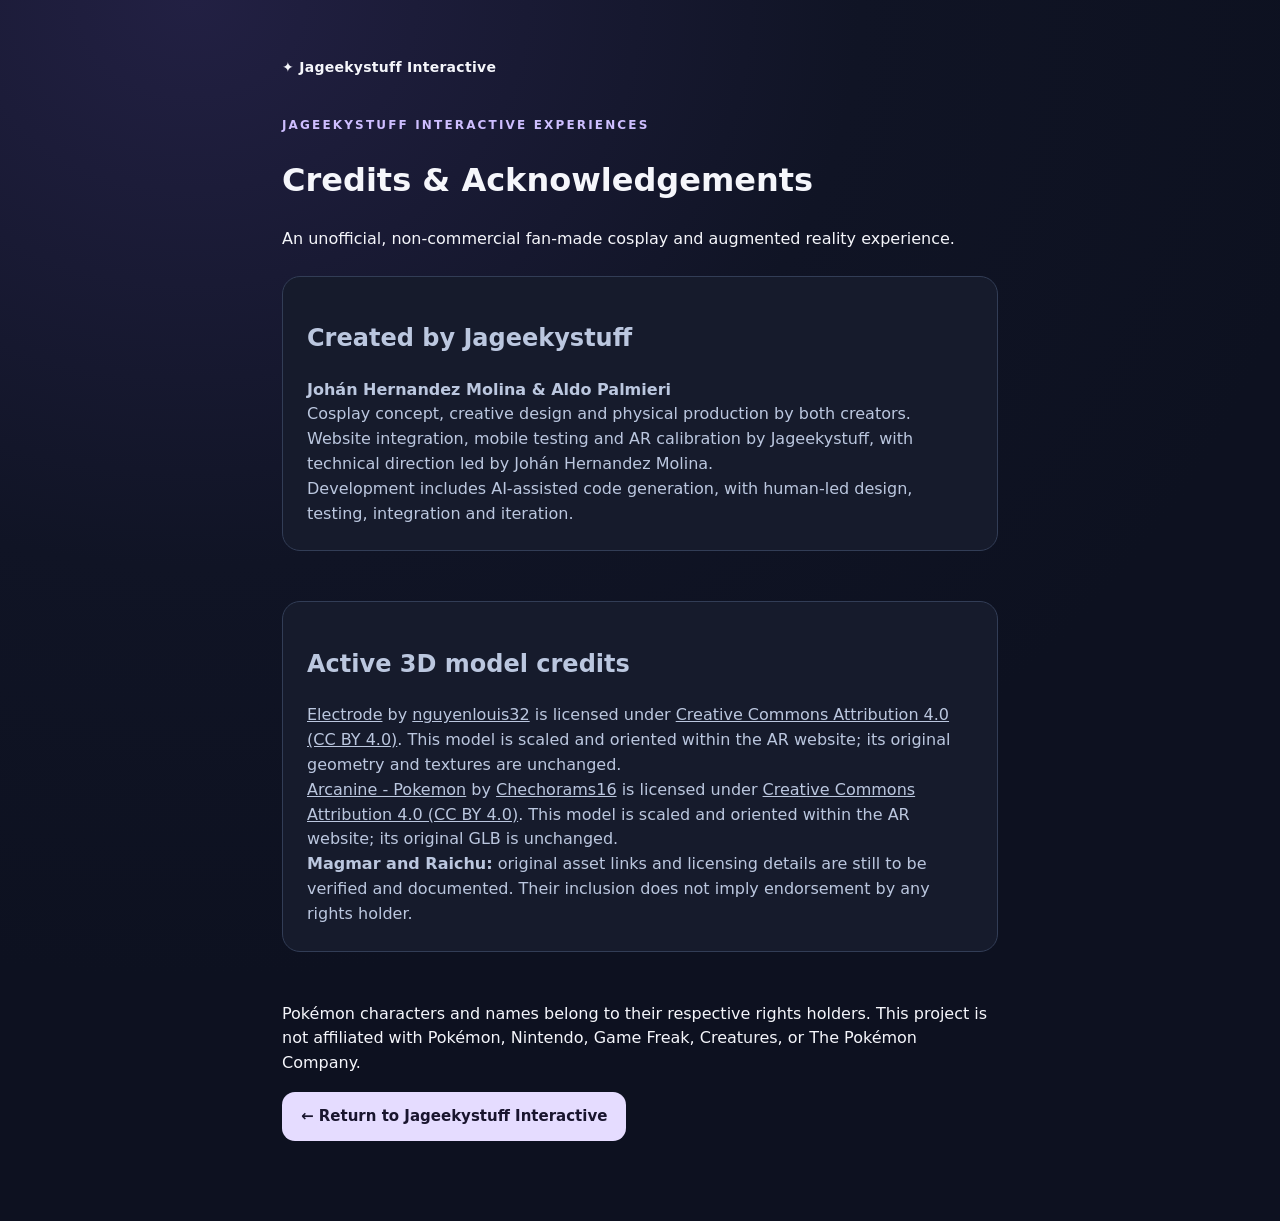
==== commit a82a823d: ""Release v2.11-hfx-1 - Remove rejected models and clean project"" ====
--- a/credits/index.html
+++ b/credits/index.html
@@ -1,214 +1,65 @@
 <!DOCTYPE html>
 <html lang="en">
   <head>
-    <meta charset="utf-8"/>
-    <meta content="width=device-width, initial-scale=1, viewport-fit=cover" name="viewport"/>
-    <meta content="#131a2c" name="theme-color"/>
-    <title>
-      Credits &amp; Acknowledgements · Jageekystuff Interactive
-    </title>
-    <link href="/assets/styles.css" rel="stylesheet"/>
+    <meta charset="utf-8" />
+    <meta name="viewport" content="width=device-width, initial-scale=1, viewport-fit=cover" />
+    <meta name="theme-color" content="#131a2c" />
+    <title>Credits &amp; Acknowledgements · Jageekystuff Interactive</title>
+    <link rel="stylesheet" href="/assets/styles.css?v=2.11-hfx-1" />
   </head>
   <body>
-    <div class="container" style="max-width:760px;padding-top:32px;padding-bottom:64px">
+    <div class="container" style="max-width: 760px; padding-top: 32px; padding-bottom: 64px">
       <nav class="nav">
-        <a class="mark" href="/">
-          <span class="mark-icon">
-            ✦
-          </span>
-          Jageekystuff Interactive
-        </a>
+        <a class="mark" href="/">✦ Jageekystuff Interactive</a>
       </nav>
       <main>
-        <p class="eyebrow">
-          Jageekystuff Interactive Experiences
+        <p class="eyebrow">Jageekystuff Interactive Experiences</p>
+        <h1>Credits &amp; Acknowledgements</h1>
+        <p>
+          An unofficial, non-commercial fan-made cosplay and augmented reality experience.
         </p>
-        <h1 style="font-size:clamp(29px,7vw,48px);line-height:1.1">
-          Credits &amp; Acknowledgements
-        </h1>
-        <p style="color:var(--muted)">
-          An unofficial, non-commercial fan-made cosplay and augmented-reality experience.
-        </p>
-        <section class="notice" style="margin-top:24px">
-          <h2 style="margin-top:0">
-            Created by Jageekystuff
-          </h2>
+
+        <section class="notice" style="margin-top: 24px">
+          <h2>Created by Jageekystuff</h2>
+          <p><strong>Johán Hernandez Molina &amp; Aldo Palmieri</strong></p>
           <p>
-            <strong>
-              Johán Hernandez Molina
-            </strong>
-            &amp;
-            <strong>
-              Aldo Palmieri
-            </strong>
-          </p>
-          <p style="margin-top:12px">
-            <strong>
-              Cosplay concept, design and physical production:
-            </strong>
-            Johán Hernandez Molina &amp; Aldo Palmieri.
+            Cosplay concept, creative design and physical production by both creators.
+            Website integration, mobile testing and AR calibration by Jageekystuff, with
+            technical direction led by Johán Hernandez Molina.
           </p>
           <p>
-            <strong>
-              Interactive experience and website:
-            </strong>
-            Jageekystuff, with technical integration, testing and AR calibration led by Johán Hernandez Molina.
+            Development includes AI-assisted code generation, with human-led design,
+            testing, integration and iteration.
+          </p>
+        </section>
+
+        <section class="notice" style="margin-top: 24px">
+          <h2>Active 3D model credits</h2>
+          <p>
+            <a href="https://skfb.ly/ouFTG">Electrode</a> by
+            <a href="https://sketchfab.com/nguyenlouis32">nguyenlouis32</a> is licensed under
+            <a href="https://creativecommons.org/licenses/by/4.0/">Creative Commons Attribution 4.0 (CC BY 4.0)</a>.
+            This model is scaled and oriented within the AR website; its original geometry and textures are unchanged.
           </p>
           <p>
-            <strong>
-              Development workflow:
-            </strong>
-            AI-assisted code generation alongside human project direction, testing and iteration.
+            <a href="https://skfb.ly/pAXUy">Arcanine - Pokemon</a> by
+            <a href="https://sketchfab.com/Chechorams16">Chechorams16</a> is licensed under
+            <a href="https://creativecommons.org/licenses/by/4.0/">Creative Commons Attribution 4.0 (CC BY 4.0)</a>.
+            This model is scaled and oriented within the AR website; its original GLB is unchanged.
+          </p>
+          <p>
+            <strong>Magmar and Raichu:</strong> original asset links and licensing details are
+            still to be verified and documented. Their inclusion does not imply endorsement
+            by any rights holder.
           </p>
         </section>
-        <section class="notice" style="margin-top:24px">
-          <h2 style="margin-top:0">
-            3D model attribution — Electrode
-          </h2>
-          <p>
-            <a href="https://skfb.ly/ouFTG">
-              "Electrode"
-            </a>
-            by
-            <a href="https://sketchfab.com/nguyenlouis32">
-              nguyenlouis32
-            </a>
-            is licensed under
-            <a href="https://creativecommons.org/licenses/by/4.0/">
-              Creative Commons Attribution 4.0 International (CC BY 4.0)
-            </a>
-            .
-          </p>
-          <p style="margin-top:12px">
-            Original 3D geometry and textures are unchanged. Size, rotation and placement are adjusted by the AR website at runtime.
-          </p>
-        </section>
-        <section class="notice" style="margin-top:24px">
-          <h2 style="margin-top:0">
-            3D model attribution — Electabuzz
-          </h2>
-          <p>
-            <a href="https://skfb.ly/ouHEN">
-              "Electabuzz"
-            </a>
-            by
-            <a href="https://sketchfab.com/nguyenlouis32">
-              nguyenlouis32
-            </a>
-            is licensed under
-            <a href="https://creativecommons.org/licenses/by/4.0/">
-              Creative Commons Attribution 4.0 International (CC BY 4.0)
-            </a>
-            .
-          </p>
-          <p style="margin-top:12px">
-            Original textures are retained. The 3D geometry has been modified to raise and bend the arms in an experimental strength pose (fan-made derivative). Textures remain from the creator; model scale, orientation and placement are adjusted at runtime.
-          </p>
-        </section>
-        <section class="notice" style="margin-top:24px">
-          <h2 style="margin-top:0">
-            3D model attribution — Arcanine
-          </h2>
-          <p>
-            <a href="https://skfb.ly/pAXUy">
-              "Arcanine - Pokemon"
-            </a>
-            by
-            <a href="https://sketchfab.com/Chechorams16">
-              Chechorams16
-            </a>
-            is licensed under
-            <a href="https://creativecommons.org/licenses/by/4.0/">
-              Creative Commons Attribution 4.0 (CC BY 4.0)
-            </a>
-            .
-          </p>
-          <p>
-            Unmodified GLB asset. Scaled, oriented and positioned at runtime; calibration confirmed on Android.
-          </p>
-        </section>
-        <section class="notice" style="margin-top:24px">
-          <h2 style="margin-top:0">
-            3D model attribution — Rapidash
-          </h2>
-          <p>
-            <a href="https://skfb.ly/ouEwL">
-              "Rapidash"
-            </a>
-            by
-            <a href="https://sketchfab.com/nguyenlouis32">
-              nguyenlouis32
-            </a>
-            is licensed under
-            <a href="https://creativecommons.org/licenses/by/4.0/">
-              Creative Commons Attribution 4.0 (CC BY 4.0)
-            </a>
-            .
-          </p>
-          <p>
-            Historical credit: this model was used provisionally in v2.9. It is now removed from the public selection because its white/gray flame appearance is not suitable for the intended normal Rapidash. The legacy asset may remain in the repository until cleanup.
-          </p>
-        </section>
-        <section class="notice" style="margin-top:24px">
-          <h2 style="margin-top:0">
-            Experimental model attribution — Electabuzz V2
-          </h2>
-          <p>
-            <a href="https://skfb.ly/pAJyU">
-              "Electabuzz - Pokemon"
-            </a>
-            by
-            <a href="https://sketchfab.com/Chechorams16">
-              Chechorams16
-            </a>
-            is licensed under
-            <a href="https://creativecommons.org/licenses/by/4.0/">
-              Creative Commons Attribution 4.0 (CC BY 4.0)
-            </a>
-            .
-          </p>
-          <p>
-            Original GLB retained under
-            <code>
-              electabuzz_v2.glb
-            </code>
-            for side-by-side comparison; no geometry changes or animation added.
-          </p>
-        </section>
-        <section class="notice" style="margin-top:24px">
-          <h2 style="margin-top:0">
-            Experimental model attribution — Rapidash V2
-          </h2>
-          <p>
-            <a href="https://skfb.ly/pw6AI">
-              "Rapidash"
-            </a>
-            by
-            <a href="https://sketchfab.com/djangoxdaychief652">
-              Nhiny Jinromon
-            </a>
-            is licensed under
-            <a href="https://creativecommons.org/licenses/by/4.0/">
-              Creative Commons Attribution 4.0 (CC BY 4.0)
-            </a>
-            .
-          </p>
-          <p>
-            Original GLB retained under
-            <code>
-              rapidash_v2.glb
-            </code>
-            for evaluation. Flame materials are experimental and may display overly bright or white in WebAR. Previously archived Rapidash is unchanged.
-          </p>
-        </section>
-        <p style="color:var(--muted);font-size:14px">
-          Pokémon and the character names belong to their respective rights holders. This project is not affiliated with or endorsed by Pokémon, Nintendo, Game Freak or Creatures.
+
+        <p>
+          Pokémon characters and names belong to their respective rights holders.
+          This project is not affiliated with Pokémon, Nintendo, Game Freak, Creatures,
+          or The Pokémon Company.
         </p>
-        <p>
-          <a class="button" href="/">
-            ← Return to Jageekystuff Interactive
-          </a>
-        </p>
+        <p><a class="button" href="/">← Return to Jageekystuff Interactive</a></p>
       </main>
     </div>
   </body>
